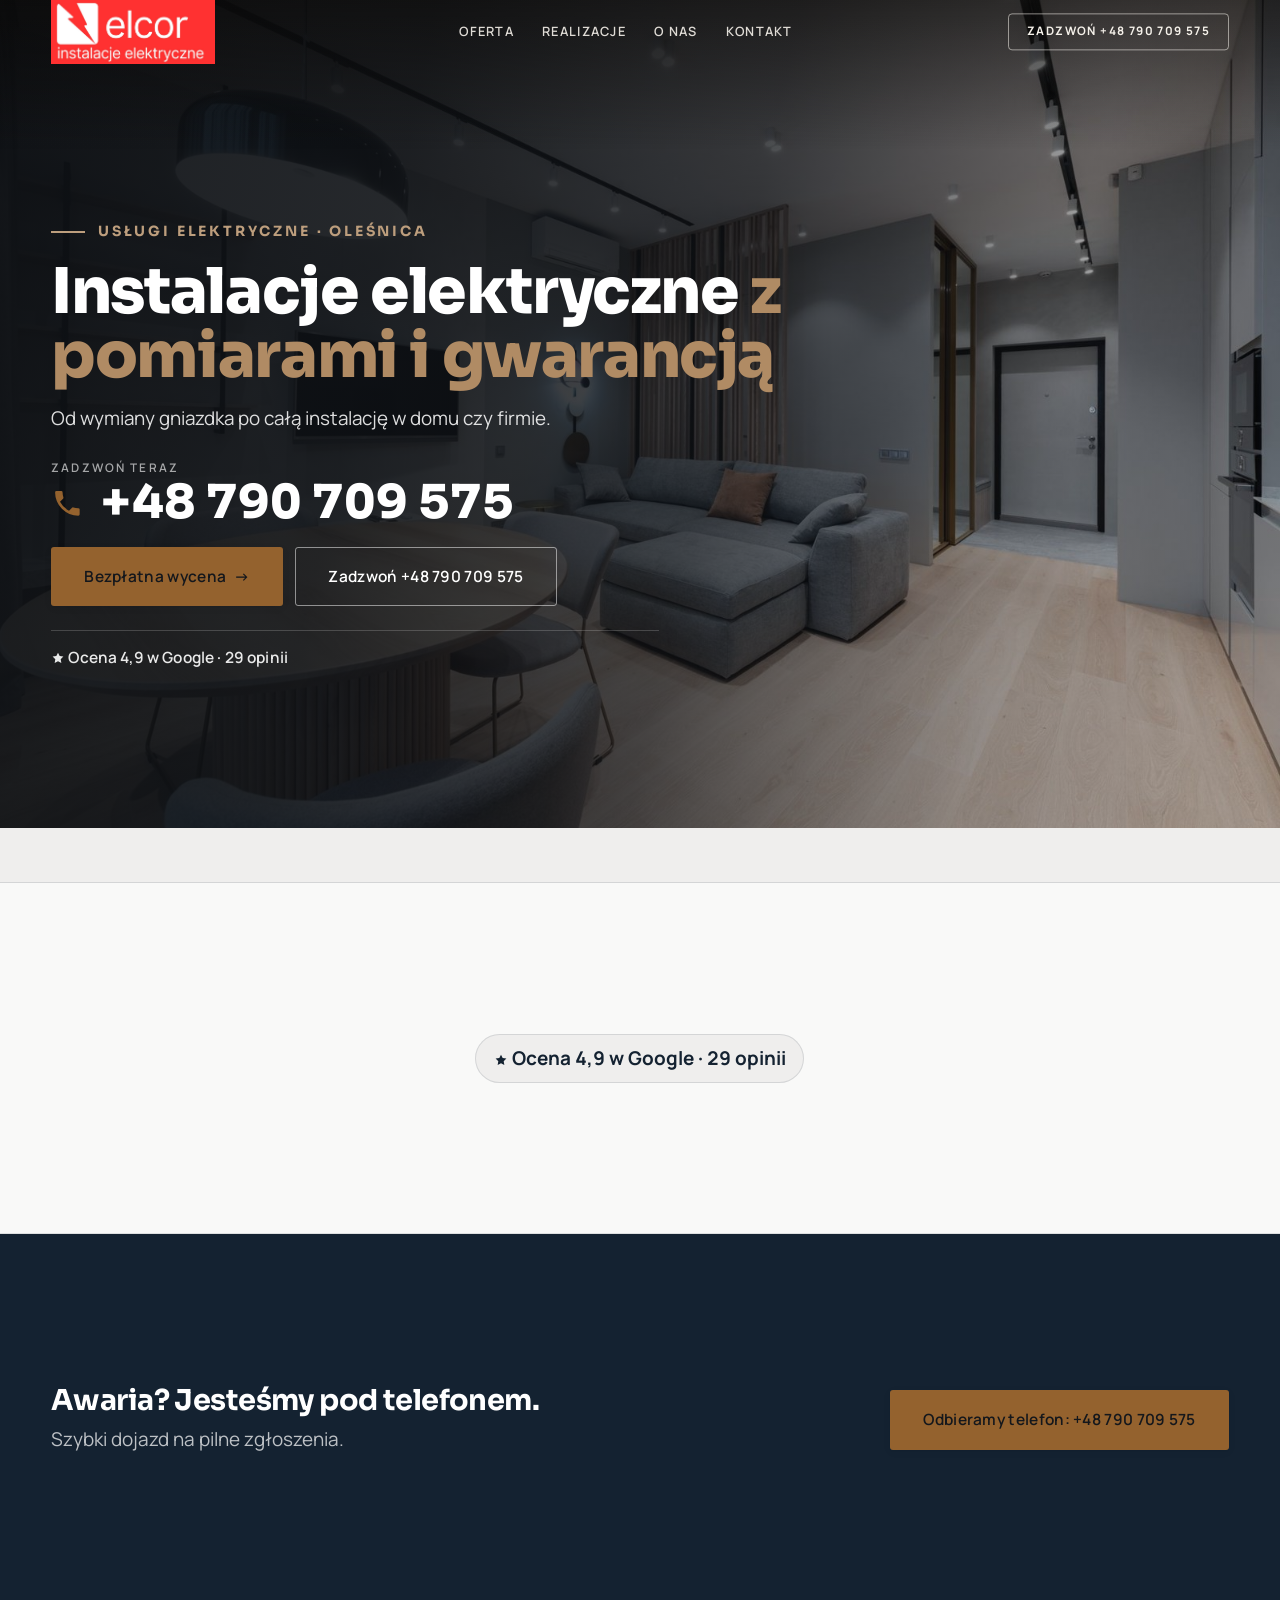
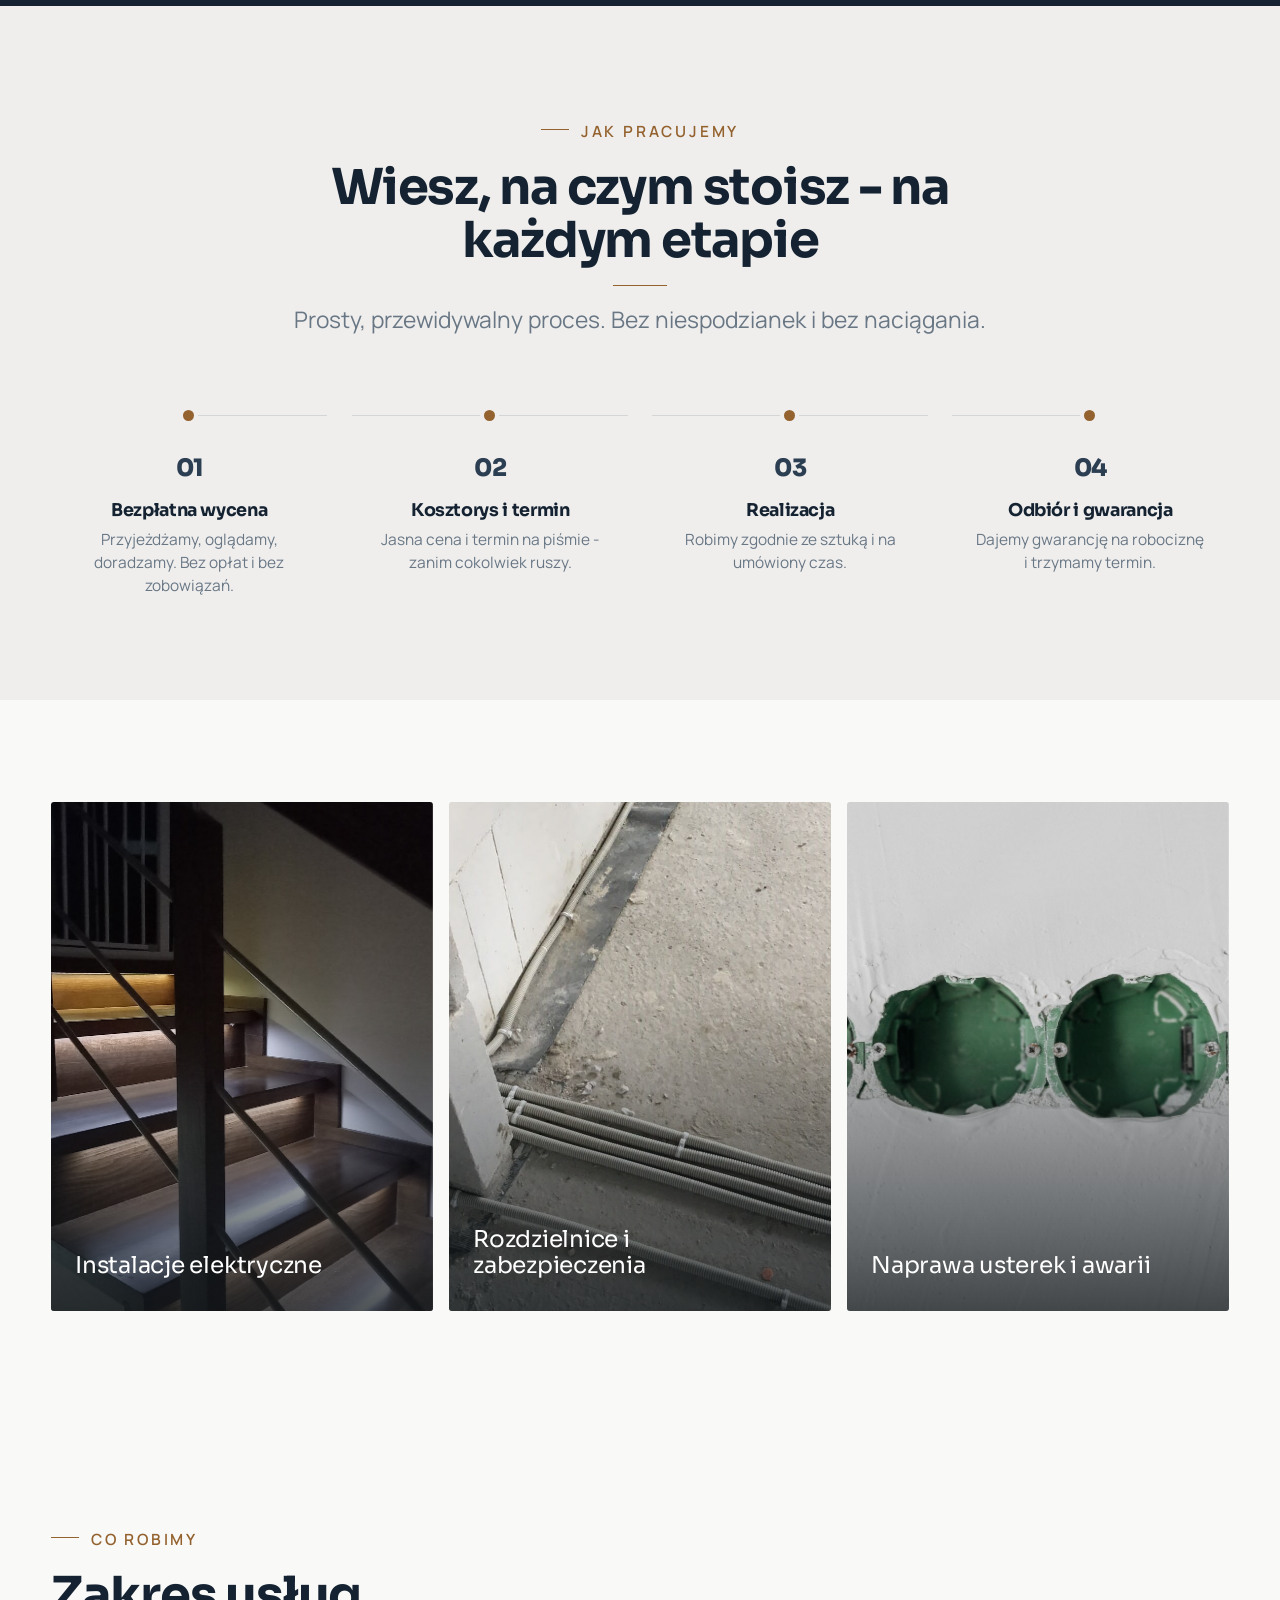
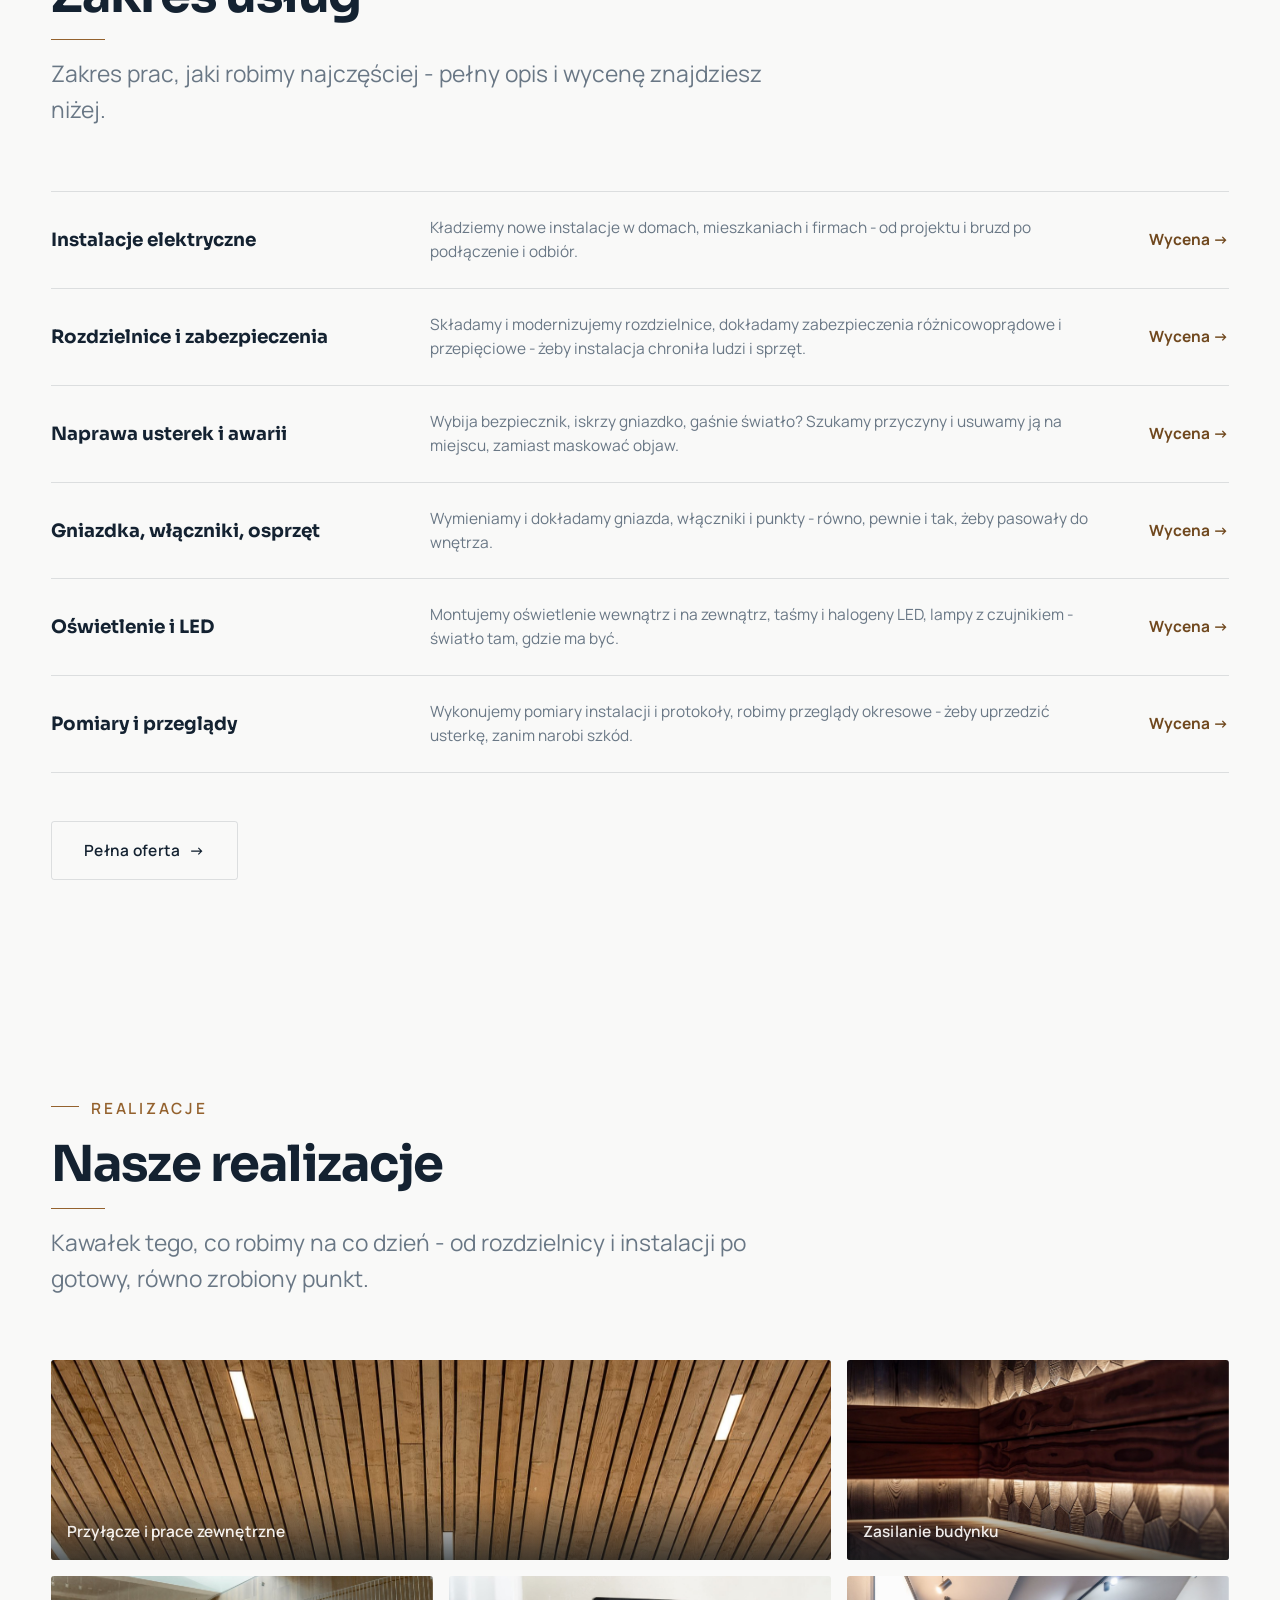
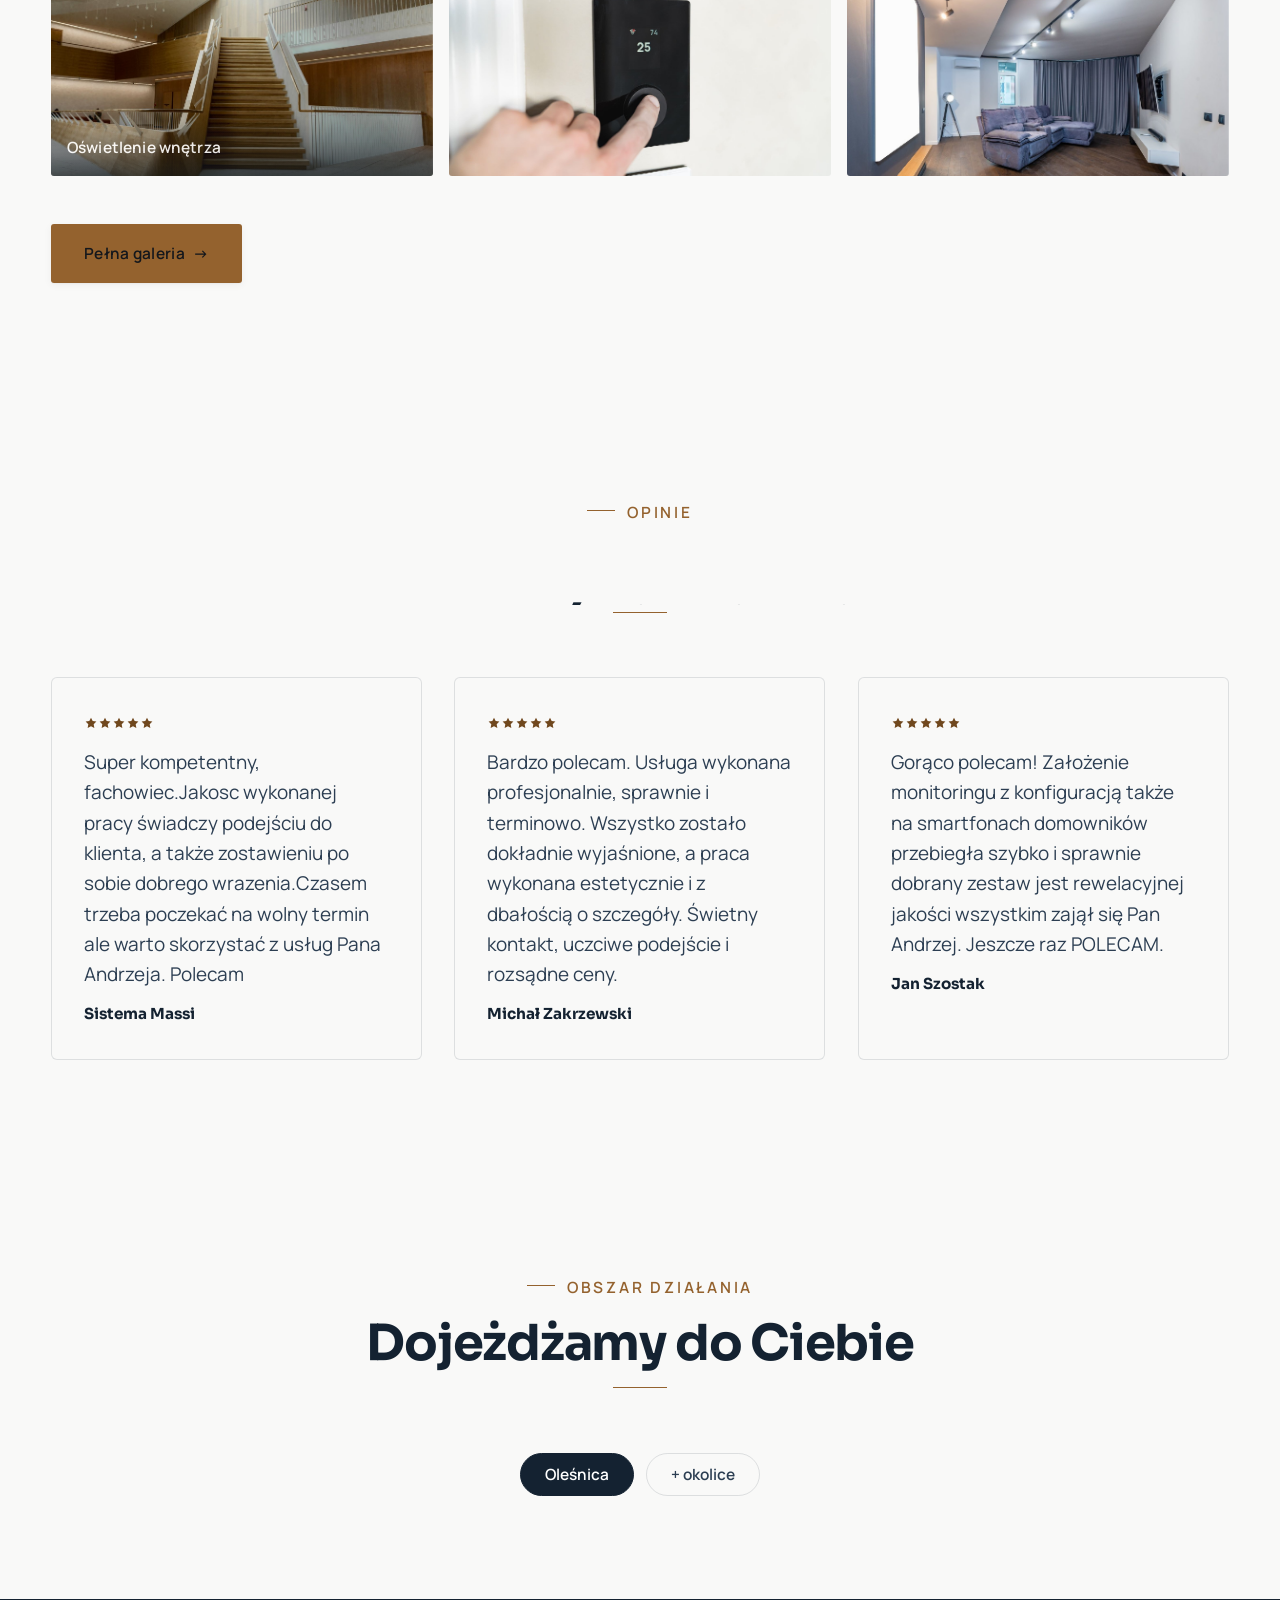
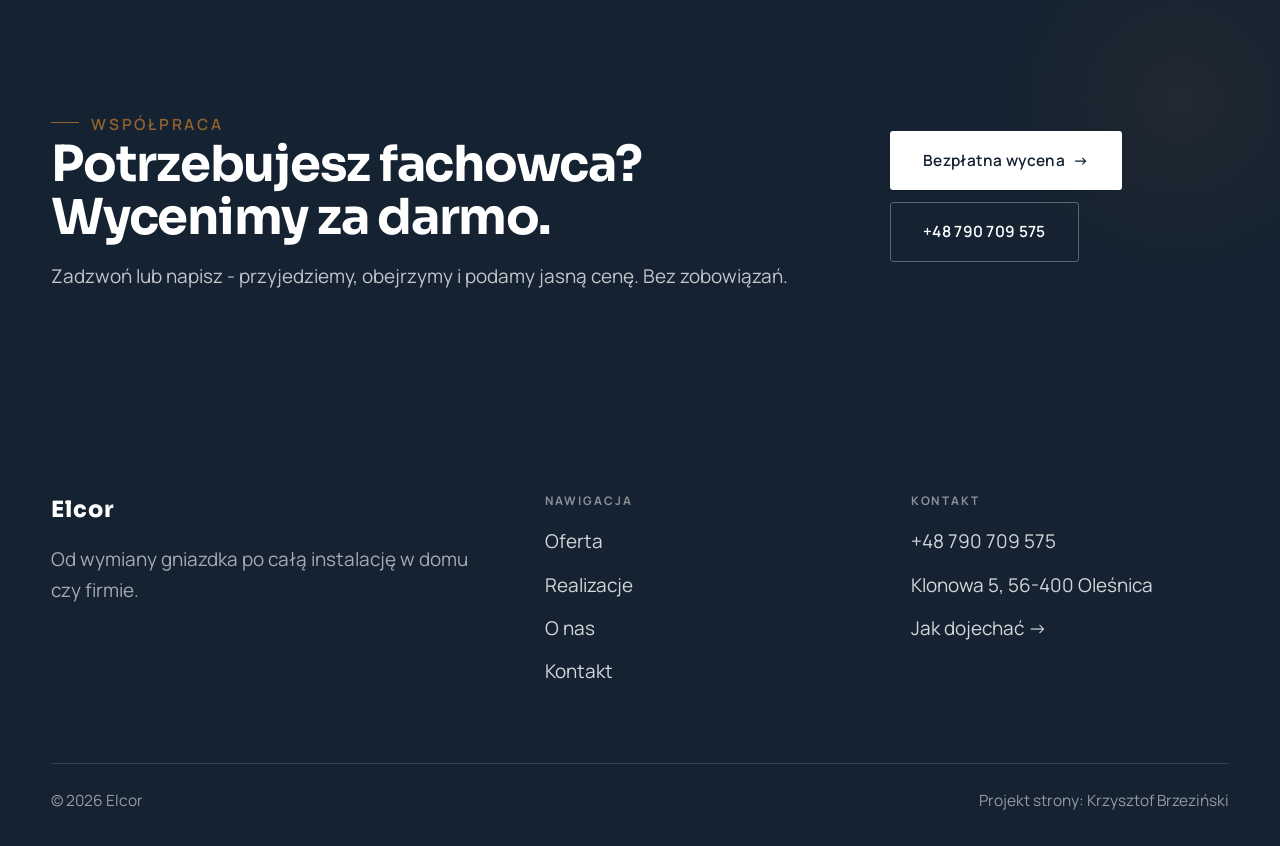
==== index.html @ 52b58825 "Strona demo: elcor" ====
<!DOCTYPE html>
<html lang="pl">
<head>
<meta charset="UTF-8">
<meta name="viewport" content="width=device-width, initial-scale=1.0">
<title>Elcor - Elektryk · Oleśnica</title>
<meta name="description" content="Elcor - usługi elektryczne, Oleśnica i okolice. Instalacje, przyłącza, rozdzielnice, naprawa usterek i awarii, montaż oświetlenia i osprzętu. Pomiary i uprawnienia, wycena przed pracą, sprawny dojazd. Zadzwoń i umów termin.">
<link rel="preconnect" href="https://fonts.googleapis.com">
<link rel="preconnect" href="https://fonts.gstatic.com" crossorigin>
<link href="https://fonts.googleapis.com/css2?family=Sora:wght@600;700;800&family=Manrope:wght@400;500;600&display=swap" rel="stylesheet">
<link rel="stylesheet" href="assets/styles.css">
</head>
<body>

<header class="nav">
  <div class="wrap nav-inner">
    <a class="brand brand-has-logo" href="index.html"><img class="brand-logo" src="img/logo.jpg" alt="Elcor"></a>
    <nav class="nav-links">
      <a href="oferta.html">Oferta</a>
      <a href="realizacje.html">Realizacje</a>
      <a href="o-nas.html">O nas</a>
      <a href="kontakt.html">Kontakt</a>
      <a href="tel:+48790709575" class="btn btn-accent">Zadzwoń +48 790 709 575</a>
    </nav>
    <button class="nav-toggle" aria-label="Menu"><span></span><span></span><span></span></button>
  </div>
</header>

<section class="hero-fach">
  <img class="hf-photo" src="img/hero.jpg" fetchpriority="high" alt="Elcor">
  <div class="hf-panel">
    <div class="hf-inner">
      <span class="hf-kicker">Usługi elektryczne · Oleśnica</span>
      <h1 class="hf-title">Instalacje elektryczne <em>z pomiarami i gwarancją</em></h1>
      <p class="hf-lead">Od wymiany gniazdka po całą instalację w domu czy firmie.</p>
      <a class="hf-phone" href="tel:+48790709575"><span class="hf-phone-lab">Zadzwoń teraz</span><span class="hf-phone-num"><svg class="ico-tel" width="16" height="16" viewBox="0 0 24 24" fill="none" aria-hidden="true"><path d="M6.6 10.8a15.5 15.5 0 0 0 6.6 6.6l2.2-2.2a1 1 0 0 1 1-.24 11.4 11.4 0 0 0 3.6.58 1 1 0 0 1 1 1V20a1 1 0 0 1-1 1A17 17 0 0 1 3 4a1 1 0 0 1 1-1h3.5a1 1 0 0 1 1 1c0 1.25.2 2.46.58 3.6a1 1 0 0 1-.25 1l-2.23 2.2Z" fill="currentColor"/></svg> +48 790 709 575</span></a>
      <div class="hf-actions">
        <a href="kontakt.html" class="btn btn-accent">Bezpłatna wycena <span class="arr">→</span></a>
        <a href="tel:+48790709575" class="btn btn-ghost hf-ghost">Zadzwoń +48 790 709 575</a>
      </div>
      <div class="hf-trust"><svg class="ico-star" width="14" height="14" viewBox="0 0 24 24" style="vertical-align:-2px" aria-hidden="true"><path d="M12 2.8l2.85 5.8 6.4.93-4.63 4.5 1.1 6.37L12 17.4l-5.72 3 1.1-6.37-4.63-4.5 6.4-.93L12 2.8Z" fill="currentColor"/></svg> Ocena 4,9 w Google · 29 opinii</div>
    </div>
  </div>
</section>
<section class="fach-promise">
  <div class="wrap">
    <ul class="fp-row reveal"><li>Bezpłatna wycena</li><li>Dojazd: Oleśnica i okolice</li><li>Gwarancja na robociznę</li></ul>
  </div>
</section>
<section class="trust-bar">
  <div class="wrap">
    <div class="tb-google reveal"><svg class="ico-star" width="14" height="14" viewBox="0 0 24 24" style="vertical-align:-2px" aria-hidden="true"><path d="M12 2.8l2.85 5.8 6.4.93-4.63 4.5 1.1 6.37L12 17.4l-5.72 3 1.1-6.37-4.63-4.5 6.4-.93L12 2.8Z" fill="currentColor"/></svg> Ocena 4,9 w Google · 29 opinii</div>
  </div>
</section>
<section class="awaria">
  <div class="wrap">
      <div class="reveal">
        <h3>Awaria? Jesteśmy pod telefonem.</h3>
        <p>Szybki dojazd na pilne zgłoszenia.</p>
      </div>
      <a class="btn btn-accent" href="tel:+48790709575">Odbieramy telefon: +48 790 709 575</a>
  </div>
</section>
<section class="proces fachowcy">
  <div class="wrap">
    <div class="head center reveal">
      <span class="eyebrow">Jak pracujemy</span>
      <h2>Wiesz, na czym stoisz - na każdym etapie</h2>
      <p>Prosty, przewidywalny proces. Bez niespodzianek i bez naciągania.</p>
    </div>
    <ol class="proces-line">
      <li class="reveal"><span class="pno">01</span><h3>Bezpłatna wycena</h3><p>Przyjeżdżamy, oglądamy, doradzamy. Bez opłat i bez zobowiązań.</p></li>
      <li class="reveal"><span class="pno">02</span><h3>Kosztorys i termin</h3><p>Jasna cena i termin na piśmie - zanim cokolwiek ruszy.</p></li>
      <li class="reveal"><span class="pno">03</span><h3>Realizacja</h3><p>Robimy zgodnie ze sztuką i na umówiony czas.</p></li>
      <li class="reveal"><span class="pno">04</span><h3>Odbiór i gwarancja</h3><p>Dajemy gwarancję na robociznę i trzymamy termin.</p></li>
    </ol>
  </div>
</section>
<section class="gateways-band">
  <div class="wrap">
    <div class="gateways">
      <a href="oferta.html" class="gateway reveal"><img src="img/g1.jpg" alt="Instalacje elektryczne" loading="lazy"><span class="g-ttl">Instalacje elektryczne</span></a>
      <a href="oferta.html" class="gateway reveal"><img src="img/g2.jpg" alt="Rozdzielnice i zabezpieczenia" loading="lazy"><span class="g-ttl">Rozdzielnice i zabezpieczenia</span></a>
      <a href="oferta.html" class="gateway reveal"><img src="img/g3.jpg" alt="Naprawa usterek i awarii" loading="lazy"><span class="g-ttl">Naprawa usterek i awarii</span></a>
    </div>
  </div>
</section>
<section class="fach-uslugi">
  <div class="wrap">
    <div class="head reveal">
      <span class="eyebrow">Co robimy</span>
      <h2>Zakres usług</h2>
      <p>Zakres prac, jaki robimy najczęściej - pełny opis i wycenę znajdziesz niżej.</p>
    </div>
    <ul class="fu-list">
      <li class="fu-row reveal"><div class="fu-name">Instalacje elektryczne</div><div class="fu-desc">Kładziemy nowe instalacje w domach, mieszkaniach i firmach - od projektu i bruzd po podłączenie i odbiór.</div><a class="fu-cta" href="kontakt.html">Wycena <span class="arr">→</span></a></li>
      <li class="fu-row reveal"><div class="fu-name">Rozdzielnice i zabezpieczenia</div><div class="fu-desc">Składamy i modernizujemy rozdzielnice, dokładamy zabezpieczenia różnicowoprądowe i przepięciowe - żeby instalacja chroniła ludzi i sprzęt.</div><a class="fu-cta" href="kontakt.html">Wycena <span class="arr">→</span></a></li>
      <li class="fu-row reveal"><div class="fu-name">Naprawa usterek i awarii</div><div class="fu-desc">Wybija bezpiecznik, iskrzy gniazdko, gaśnie światło? Szukamy przyczyny i usuwamy ją na miejscu, zamiast maskować objaw.</div><a class="fu-cta" href="kontakt.html">Wycena <span class="arr">→</span></a></li>
      <li class="fu-row reveal"><div class="fu-name">Gniazdka, włączniki, osprzęt</div><div class="fu-desc">Wymieniamy i dokładamy gniazda, włączniki i punkty - równo, pewnie i tak, żeby pasowały do wnętrza.</div><a class="fu-cta" href="kontakt.html">Wycena <span class="arr">→</span></a></li>
      <li class="fu-row reveal"><div class="fu-name">Oświetlenie i LED</div><div class="fu-desc">Montujemy oświetlenie wewnątrz i na zewnątrz, taśmy i halogeny LED, lampy z czujnikiem - światło tam, gdzie ma być.</div><a class="fu-cta" href="kontakt.html">Wycena <span class="arr">→</span></a></li>
      <li class="fu-row reveal"><div class="fu-name">Pomiary i przeglądy</div><div class="fu-desc">Wykonujemy pomiary instalacji i protokoły, robimy przeglądy okresowe - żeby uprzedzić usterkę, zanim narobi szkód.</div><a class="fu-cta" href="kontakt.html">Wycena <span class="arr">→</span></a></li>
    </ul>
    <div style="margin-top:var(--space-7)" class="reveal"><a href="oferta.html" class="btn btn-ghost">Pełna oferta <span class="arr">→</span></a></div>
  </div>
</section>
<section>
  <div class="wrap">
    <div class="head reveal">
      <span class="eyebrow">Realizacje</span>
      <h2>Nasze realizacje</h2>
      <p>Kawałek tego, co robimy na co dzień - od rozdzielnicy i instalacji po gotowy, równo zrobiony punkt.</p>
    </div>
    <div class="gallery">
      <div class="tile t-two3 reveal"><img src="img/g4.jpg" alt="Przyłącze i prace zewnętrzne" loading="lazy"><div class="cap">Przyłącze i prace zewnętrzne</div></div>
      <div class="tile t-third reveal"><img src="img/g5.jpg" alt="Zasilanie budynku" loading="lazy"><div class="cap">Zasilanie budynku</div></div>
      <div class="tile t-third reveal"><img src="img/g6.jpg" alt="Oświetlenie wnętrza" loading="lazy"><div class="cap">Oświetlenie wnętrza</div></div>
      <div class="tile t-third reveal"><img src="img/g7.jpg" alt="Elcor" loading="lazy"></div>
      <div class="tile t-third reveal"><img src="img/g8.jpg" alt="Elcor" loading="lazy"></div>
    </div>
    <div style="margin-top:var(--space-7)" class="reveal"><a href="realizacje.html" class="btn btn-accent">Pełna galeria <span class="arr">→</span></a></div>
  </div>
</section>
<section class="opinie">
  <div class="wrap">
    <div class="head center reveal">
      <span class="eyebrow">Opinie</span>
      <h2>Co mówią klienci</h2>
    </div>
    <div class="opinie-grid">
      <figure class="op-card reveal"><span class="op-star"><svg class="ico-star" width="14" height="14" viewBox="0 0 24 24" style="vertical-align:-2px" aria-hidden="true"><path d="M12 2.8l2.85 5.8 6.4.93-4.63 4.5 1.1 6.37L12 17.4l-5.72 3 1.1-6.37-4.63-4.5 6.4-.93L12 2.8Z" fill="currentColor"/></svg><svg class="ico-star" width="14" height="14" viewBox="0 0 24 24" style="vertical-align:-2px" aria-hidden="true"><path d="M12 2.8l2.85 5.8 6.4.93-4.63 4.5 1.1 6.37L12 17.4l-5.72 3 1.1-6.37-4.63-4.5 6.4-.93L12 2.8Z" fill="currentColor"/></svg><svg class="ico-star" width="14" height="14" viewBox="0 0 24 24" style="vertical-align:-2px" aria-hidden="true"><path d="M12 2.8l2.85 5.8 6.4.93-4.63 4.5 1.1 6.37L12 17.4l-5.72 3 1.1-6.37-4.63-4.5 6.4-.93L12 2.8Z" fill="currentColor"/></svg><svg class="ico-star" width="14" height="14" viewBox="0 0 24 24" style="vertical-align:-2px" aria-hidden="true"><path d="M12 2.8l2.85 5.8 6.4.93-4.63 4.5 1.1 6.37L12 17.4l-5.72 3 1.1-6.37-4.63-4.5 6.4-.93L12 2.8Z" fill="currentColor"/></svg><svg class="ico-star" width="14" height="14" viewBox="0 0 24 24" style="vertical-align:-2px" aria-hidden="true"><path d="M12 2.8l2.85 5.8 6.4.93-4.63 4.5 1.1 6.37L12 17.4l-5.72 3 1.1-6.37-4.63-4.5 6.4-.93L12 2.8Z" fill="currentColor"/></svg></span><blockquote>Super kompetentny, fachowiec.Jakosc wykonanej pracy świadczy podejściu do klienta, a także zostawieniu po sobie dobrego wrazenia.Czasem trzeba poczekać na wolny termin ale warto skorzystać z usług Pana Andrzeja. Polecam</blockquote><span class="op-autor">Sistema Massi</span></figure>
      <figure class="op-card reveal"><span class="op-star"><svg class="ico-star" width="14" height="14" viewBox="0 0 24 24" style="vertical-align:-2px" aria-hidden="true"><path d="M12 2.8l2.85 5.8 6.4.93-4.63 4.5 1.1 6.37L12 17.4l-5.72 3 1.1-6.37-4.63-4.5 6.4-.93L12 2.8Z" fill="currentColor"/></svg><svg class="ico-star" width="14" height="14" viewBox="0 0 24 24" style="vertical-align:-2px" aria-hidden="true"><path d="M12 2.8l2.85 5.8 6.4.93-4.63 4.5 1.1 6.37L12 17.4l-5.72 3 1.1-6.37-4.63-4.5 6.4-.93L12 2.8Z" fill="currentColor"/></svg><svg class="ico-star" width="14" height="14" viewBox="0 0 24 24" style="vertical-align:-2px" aria-hidden="true"><path d="M12 2.8l2.85 5.8 6.4.93-4.63 4.5 1.1 6.37L12 17.4l-5.72 3 1.1-6.37-4.63-4.5 6.4-.93L12 2.8Z" fill="currentColor"/></svg><svg class="ico-star" width="14" height="14" viewBox="0 0 24 24" style="vertical-align:-2px" aria-hidden="true"><path d="M12 2.8l2.85 5.8 6.4.93-4.63 4.5 1.1 6.37L12 17.4l-5.72 3 1.1-6.37-4.63-4.5 6.4-.93L12 2.8Z" fill="currentColor"/></svg><svg class="ico-star" width="14" height="14" viewBox="0 0 24 24" style="vertical-align:-2px" aria-hidden="true"><path d="M12 2.8l2.85 5.8 6.4.93-4.63 4.5 1.1 6.37L12 17.4l-5.72 3 1.1-6.37-4.63-4.5 6.4-.93L12 2.8Z" fill="currentColor"/></svg></span><blockquote>Bardzo polecam. Usługa wykonana profesjonalnie, sprawnie i terminowo. Wszystko zostało dokładnie wyjaśnione, a praca wykonana estetycznie i z dbałością o szczegóły. Świetny kontakt, uczciwe podejście i rozsądne ceny.</blockquote><span class="op-autor">Michał Zakrzewski</span></figure>
      <figure class="op-card reveal"><span class="op-star"><svg class="ico-star" width="14" height="14" viewBox="0 0 24 24" style="vertical-align:-2px" aria-hidden="true"><path d="M12 2.8l2.85 5.8 6.4.93-4.63 4.5 1.1 6.37L12 17.4l-5.72 3 1.1-6.37-4.63-4.5 6.4-.93L12 2.8Z" fill="currentColor"/></svg><svg class="ico-star" width="14" height="14" viewBox="0 0 24 24" style="vertical-align:-2px" aria-hidden="true"><path d="M12 2.8l2.85 5.8 6.4.93-4.63 4.5 1.1 6.37L12 17.4l-5.72 3 1.1-6.37-4.63-4.5 6.4-.93L12 2.8Z" fill="currentColor"/></svg><svg class="ico-star" width="14" height="14" viewBox="0 0 24 24" style="vertical-align:-2px" aria-hidden="true"><path d="M12 2.8l2.85 5.8 6.4.93-4.63 4.5 1.1 6.37L12 17.4l-5.72 3 1.1-6.37-4.63-4.5 6.4-.93L12 2.8Z" fill="currentColor"/></svg><svg class="ico-star" width="14" height="14" viewBox="0 0 24 24" style="vertical-align:-2px" aria-hidden="true"><path d="M12 2.8l2.85 5.8 6.4.93-4.63 4.5 1.1 6.37L12 17.4l-5.72 3 1.1-6.37-4.63-4.5 6.4-.93L12 2.8Z" fill="currentColor"/></svg><svg class="ico-star" width="14" height="14" viewBox="0 0 24 24" style="vertical-align:-2px" aria-hidden="true"><path d="M12 2.8l2.85 5.8 6.4.93-4.63 4.5 1.1 6.37L12 17.4l-5.72 3 1.1-6.37-4.63-4.5 6.4-.93L12 2.8Z" fill="currentColor"/></svg></span><blockquote>Gorąco polecam! Założenie monitoringu z konfiguracją także na smartfonach domowników przebiegła szybko i sprawnie dobrany zestaw jest rewelacyjnej jakości wszystkim zajął się Pan Andrzej. Jeszcze raz POLECAM.</blockquote><span class="op-autor">Jan Szostak</span></figure>
    </div>
  </div>
</section>
<section class="obszar">
  <div class="wrap">
    <div class="head center reveal">
      <span class="eyebrow">Obszar działania</span>
      <h2>Dojeżdżamy do Ciebie</h2>
    </div>
    <ul class="obszar-list reveal"><li class="is-home">Oleśnica</li><li>+ okolice</li></ul>
  </div>
</section>
<section class="cta">
  <div class="wrap">
    <div class="reveal">
      <span class="eyebrow">Współpraca</span>
      <h2>Potrzebujesz fachowca? Wycenimy za darmo.</h2>
      <p>Zadzwoń lub napisz - przyjedziemy, obejrzymy i podamy jasną cenę. Bez zobowiązań.</p>
    </div>
    <div class="cta-actions reveal">
      <a href="kontakt.html" class="btn btn-light">Bezpłatna wycena <span class="arr">→</span></a>
      <a href="tel:+48790709575" class="btn btn-ghost" style="color:#fff;border-color:rgba(255,255,255,.3)">+48 790 709 575</a>
    </div>
  </div>
</section>

<footer>
  <div class="wrap">
    <div class="foot-grid">
      <div class="foot-brand">
        <div class="name">Elcor</div>
        <p>Od wymiany gniazdka po całą instalację w domu czy firmie.</p>
      </div>
      <div class="foot-col">
        <h4>Nawigacja</h4>
        <a href="oferta.html">Oferta</a>
        <a href="realizacje.html">Realizacje</a>
        <a href="o-nas.html">O nas</a>
        <a href="kontakt.html">Kontakt</a>
      </div>
      <div class="foot-col">
        <h4>Kontakt</h4>
        <a href="tel:+48790709575">+48 790 709 575</a>
        <p>Klonowa 5, 56-400 Oleśnica</p>
        <a href="https://www.google.com/maps?cid=17495601260868559079" target="_blank" rel="noopener">Jak dojechać →</a>
      </div>
    </div>
    <div class="foot-bot">
      <span>© 2026 Elcor</span>
      <span>Projekt strony: Krzysztof Brzeziński</span>
    </div>
  </div>
</footer>
<div class="sticky-call"><a class="sc-call" href="tel:+48790709575"><svg class="ico-tel" width="16" height="16" viewBox="0 0 24 24" fill="none" aria-hidden="true"><path d="M6.6 10.8a15.5 15.5 0 0 0 6.6 6.6l2.2-2.2a1 1 0 0 1 1-.24 11.4 11.4 0 0 0 3.6.58 1 1 0 0 1 1 1V20a1 1 0 0 1-1 1A17 17 0 0 1 3 4a1 1 0 0 1 1-1h3.5a1 1 0 0 1 1 1c0 1.25.2 2.46.58 3.6a1 1 0 0 1-.25 1l-2.23 2.2Z" fill="currentColor"/></svg> Zadzwoń</a><a class="sc-quote" href="kontakt.html">Bezpłatna wycena</a></div>

<script src="assets/main.js"></script>
</body>
</html>
---- assets/styles.css ----
/* ============================================================
   STOLBASZ — premium, architektoniczny B2B fit-out
   Jasna paleta, zero brązu. System wg premium-web-craft.
   Projekt strony: Krzysztof Brzeziński
   ============================================================ */

:root{
  /* PALETA — jasna, architektoniczna, chłodna */
  --paper:#f5f7fa;          /* główne tło */
  --paper-2:#e7edf3;        /* sekcje alternatywne (chłodny jasny szary) */
  --paper-3:#e7edf3;        /* delikatne wypełnienia */
  --ink:#142231;            /* tekst główny — chłodny grafit */
  --ink-soft:#2c3e52;       /* nagłówki drugorzędne */
  --muted:#697785;          /* tekst poboczny */
  --line:rgba(20,34,49,.12);/* hairline */
  --accent:#e8a00c;         /* stonowany petrol-slate — jedyny akcent */
  --accent-d:#c47f06;
  --accent-soft:rgba(232,160,12,.10);
  --dark:#142231;           /* sekcje ciemne (stopka/CTA) */

  /* ODSTĘPY — skala 4/8 */
  --space-1:4px; --space-2:8px; --space-3:12px; --space-4:16px; --space-5:24px;
  --space-6:32px; --space-7:48px; --space-8:64px; --space-9:96px; --space-10:128px;

  /* TYPOGRAFIA — fluid clamp() (skala podbita 16.07.2026: większe, czytelniejsze litery — uwaga Adama) */
  --text-sm:clamp(.9rem,.87rem + .12vw,1rem);
  --text-base:clamp(1.08rem,1.04rem + .18vw,1.2rem);
  --text-lg:clamp(1.24rem,1.15rem + .34vw,1.44rem);
  --text-h3:clamp(1.34rem,1.22rem + .55vw,1.66rem);
  --text-h2:clamp(2.1rem,1.66rem + 2.1vw,3.1rem);
  --text-h1:clamp(2.9rem,2.1rem + 4vw,5.1rem);

  /* PROMIENIE — architektoniczne, raczej ostre */
  --r-sm:3px; --r-md:6px; --r-lg:10px;

  /* RUCH */
  --ease:cubic-bezier(.25,.46,.45,.94); --dur:.24s;

  /* CIENIE — miękkie, warstwowe */
  --sh-sm:0 1px 2px rgba(16,24,32,.04), 0 2px 8px rgba(16,24,32,.05);
  --sh-md:0 2px 6px rgba(16,24,32,.05), 0 12px 28px -8px rgba(16,24,32,.12);
  --sh-lg:0 6px 14px rgba(16,24,32,.07), 0 26px 56px -18px rgba(16,24,32,.22);

  --hairline:1px solid var(--line);

  --font-display:'Sora','Manrope',sans-serif;
  --font-body:'Manrope',sans-serif;
}

*{box-sizing:border-box;margin:0;padding:0}
html{scroll-behavior:smooth}
body{
  font-family:var(--font-body);
  font-size:var(--text-base);
  line-height:1.65;
  color:var(--ink);
  background:var(--paper);
  -webkit-font-smoothing:antialiased;
  text-rendering:optimizeLegibility;
}
img{max-width:100%;display:block}
a{color:inherit;text-decoration:none}

.wrap{width:min(92%,1180px);margin-inline:auto}
section{padding-block:clamp(52px,6.5vw,96px)}

h1,h2,h3{font-family:var(--font-display);font-weight:700;line-height:1.08;letter-spacing:-.02em;color:var(--ink)}
h1{font-size:var(--text-h1);letter-spacing:-.035em}
h2{font-size:var(--text-h2);letter-spacing:-.025em}
h3{font-size:var(--text-h3)}
p{max-width:65ch}

.eyebrow{
  font-family:var(--font-body);
  font-size:var(--text-sm);
  font-weight:600;
  letter-spacing:.18em;
  text-transform:uppercase;
  color:var(--accent);
  display:inline-flex;align-items:center;gap:var(--space-3);
}
/* flex:none + margin-top = kreska trzyma się PIERWSZEJ linii. Wcześniej align-items:center
   centrowało ją względem całego bloku i przy zawinięciu (długi kicker typu
   „…WNĘTRZ · LESZNO · OD 2019") druga linia lądowała z brzydkim wcięciem. */
.eyebrow{align-items:flex-start}
.eyebrow>*,.eyebrow{text-wrap:balance}   /* dlugi kicker lamal sie na sierote typu samo „2019" w drugiej linii */
.eyebrow::before{content:"";width:28px;height:1px;background:var(--accent);display:inline-block;flex:none;margin-top:.62em}

.muted{color:var(--muted)}
.lead{font-size:var(--text-lg);line-height:1.55;color:var(--ink-soft);max-width:50ch}

/* ---------- BUTTONS ---------- */
.btn{
  display:inline-flex;align-items:center;gap:var(--space-2);
  font-weight:600;font-size:var(--text-sm);letter-spacing:.02em;
  padding:var(--space-4) var(--space-6);
  border-radius:var(--r-sm);
  transition:transform var(--dur) var(--ease),box-shadow var(--dur) var(--ease),background var(--dur) var(--ease);
  cursor:pointer;border:1px solid transparent;
}
.btn-accent{background:var(--accent);color:#fff;box-shadow:var(--sh-sm)}
.btn-accent:hover{background:var(--accent-d);transform:translateY(-2px);box-shadow:var(--sh-md)}
.btn-accent:active{transform:translateY(0);box-shadow:var(--sh-sm)}
.btn-ghost{background:transparent;color:var(--ink);border-color:var(--line)}
.btn-ghost:hover{border-color:var(--accent);color:var(--accent);transform:translateY(-2px)}
.btn-light{background:#fff;color:var(--ink);box-shadow:var(--sh-sm)}
.btn-light:hover{transform:translateY(-2px);box-shadow:var(--sh-md)}
.btn .arr{transition:transform var(--dur) var(--ease)}
.btn:hover .arr{transform:translateX(4px)}

/* ---------- NAV ---------- */
.nav{
  position:sticky;top:0;z-index:50;
  background:color-mix(in srgb,var(--paper) 88%,transparent);
  backdrop-filter:saturate(140%) blur(10px);
  border-bottom:var(--hairline);
}
.nav-inner{display:flex;align-items:center;justify-content:space-between;height:72px}
.brand{display:flex;flex-direction:column;line-height:1}
.brand .name{font-family:var(--font-display);font-weight:800;font-size:1.35rem;letter-spacing:.04em}
.brand .sub{font-size:.62rem;letter-spacing:.34em;text-transform:uppercase;color:var(--muted);margin-top:5px}
.nav-links{display:flex;align-items:center;gap:var(--space-6)}
.nav-links a{font-size:var(--text-sm);font-weight:500;color:var(--ink-soft);position:relative;padding-block:4px;transition:color var(--dur) var(--ease)}
.nav-links a::after{content:"";position:absolute;left:0;bottom:0;width:0;height:1.5px;background:var(--accent);transition:width var(--dur) var(--ease)}
.nav-links a:hover,.nav-links a.active{color:var(--ink)}
.nav-links a:hover::after,.nav-links a.active::after{width:100%}
.nav-links .btn{padding:var(--space-2) var(--space-5)}
/* przyciski w nav: właściwy kolor (przebij .nav-links a) + bez podkreślenia */
.nav-links a.btn-accent{color:#fff}
.nav-links a.btn-ghost,.nav-links a.btn-light{color:var(--ink)}
.nav-links a.btn::after{display:none}
.nav-toggle{display:none;background:none;border:none;cursor:pointer;flex-direction:column;gap:5px;padding:8px}
.nav-toggle span{width:24px;height:2px;background:var(--ink);transition:var(--dur)}

/* ---------- HERO (split) ---------- */
.hero{position:relative;overflow:hidden;border-bottom:var(--hairline)}
.hero-grid{display:grid;grid-template-columns:1.05fr .95fr;gap:clamp(24px,4vw,60px);align-items:center;
  padding-block:clamp(36px,4.5vw,64px)}
.hero-copy .eyebrow{margin-bottom:var(--space-5)}
.hero-copy h1{margin-bottom:var(--space-5)}
.hero-copy .lead{margin-bottom:var(--space-7)}
.hero-actions{display:flex;flex-wrap:wrap;gap:var(--space-4)}
.hero-art{position:relative;aspect-ratio:4/3;border-radius:var(--r-lg);overflow:hidden;box-shadow:var(--sh-lg)}
.hero-art img{width:100%;height:100%;object-fit:cover}
.hero-art::after{content:"";position:absolute;inset:0;background:linear-gradient(180deg,transparent 55%,rgba(18,24,28,.28))}
.hero-badge{position:absolute;left:var(--space-5);bottom:var(--space-5);z-index:2;
  background:rgba(252,252,251,.94);backdrop-filter:blur(4px);
  border-radius:var(--r-md);padding:var(--space-4) var(--space-5);box-shadow:var(--sh-md);max-width:78%}
.hero-badge strong{display:block;font-family:var(--font-display);font-size:1rem;letter-spacing:-.01em}
.hero-badge span{font-size:var(--text-sm);color:var(--muted)}

/* ---------- HERO duży / kinowy (strona główna) ---------- */
.hero-cine{position:relative;min-height:clamp(560px,82vh,840px);min-height:clamp(560px,82svh,840px);display:flex;align-items:center;overflow:hidden;border-bottom:var(--hairline)}
.hero-cine>img{position:absolute;inset:0;width:100%;height:100%;object-fit:cover;z-index:0}
.hero-cine::after{content:"";position:absolute;inset:0;z-index:1;
  background:linear-gradient(95deg,rgba(13,18,23,.86) 0%,rgba(13,18,23,.64) 32%,rgba(13,18,23,.24) 62%,rgba(13,18,23,.04) 100%)}
.hero-cine .wrap{position:relative;z-index:2;padding-block:var(--space-8)}
.hero-cine .hero-copy{max-width:660px}
.hero-cine .eyebrow{color:#fff;margin-bottom:var(--space-5)}
.hero-cine .eyebrow::before{background:#fff}
.hero-cine h1{color:#fff;margin-bottom:var(--space-5);font-size:clamp(2.9rem,2rem + 4.4vw,5.2rem);text-wrap:balance}
.hero-cine .lead{color:rgba(255,255,255,.92);max-width:48ch;margin-bottom:var(--space-7)}
.hero-cine .hero-actions{display:flex;flex-wrap:wrap;gap:var(--space-4)}
/* NISKIE OKNO (laptop z dokiem i paskami przeglądarki ma ~700-780 px wysokości widoku):
   H1 do 5.2rem + długi lead nie mieściły się i przyciski wypadały POD krawędź ekranu -
   klient widział stronę bez ani jednego CTA. Skalujemy w dół, zamiast przycinać treść. */
@media(min-width:821px) and (max-height:820px){
  .hero-cine{min-height:clamp(520px,94svh,780px)}
  .hero-cine .wrap{padding-block:var(--space-6)}
  .hero-cine h1{font-size:clamp(2.2rem,1.5rem + 2.6vw,3.6rem);margin-bottom:var(--space-4)}
  .hero-cine .eyebrow{margin-bottom:var(--space-4)}
  .hero-cine .lead{margin-bottom:var(--space-5);max-width:44ch}
}
@media(max-width:680px){
  .hero-cine{min-height:clamp(520px,76vh,640px);min-height:clamp(520px,76svh,640px);align-items:flex-end}
  .hero-cine::after{background:linear-gradient(0deg,rgba(13,18,23,.9) 6%,rgba(13,18,23,.45) 55%,rgba(13,18,23,.25) 100%)}
  .hero-cine .wrap{padding-bottom:var(--space-9)}
  /* TELEFON (~90% oglądających): lead potrafił zająć 8 linii i zepchnąć CTA poza pierwszy ekran.
     Zwężamy interlinię i skalę - treści nie ucinamy, bo to ona sprzedaje. */
  .hero-cine .lead{font-size:.98rem;line-height:1.5;margin-bottom:var(--space-5)}
  .hero-cine .eyebrow{font-size:.72rem;letter-spacing:.13em;margin-bottom:var(--space-4)}
  .hero-cine .eyebrow::before{width:20px}
  .hero-cine h1{margin-bottom:var(--space-4)}
}

/* full-bleed hero variant (podstrony) */
.pagehead{position:relative;min-height:46vh;min-height:46svh;display:flex;align-items:flex-end;overflow:hidden;border-bottom:var(--hairline)}
.pagehead img{position:absolute;inset:0;width:100%;height:100%;object-fit:cover}
.pagehead::after{content:"";position:absolute;inset:0;background:linear-gradient(180deg,rgba(18,24,28,.25),rgba(18,24,28,.62))}
.pagehead .wrap{position:relative;z-index:2;padding-block:var(--space-9);color:#fff}
.pagehead h1{color:#fff;max-width:18ch}
.pagehead .eyebrow{color:#fff}
.pagehead .eyebrow::before{background:#fff}
.pagehead p{color:rgba(255,255,255,.86);margin-top:var(--space-4);max-width:54ch}

/* ---------- STRIP (pasek skrótów / liczby) ---------- */
.strip{background:var(--dark);color:#fff}
.strip .wrap{display:grid;grid-template-columns:repeat(4,1fr);gap:var(--space-6);padding-block:var(--space-8)}
.strip .item .k{font-family:var(--font-display);font-size:clamp(1.6rem,1.2rem + 1.4vw,2.4rem);font-weight:800;letter-spacing:-.02em;color:#fff}
.strip .item .v{font-size:var(--text-sm);color:rgba(255,255,255,.66);margin-top:var(--space-2);line-height:1.45}
.strip .item{border-left:2px solid var(--accent);padding-left:var(--space-5)}

/* ---------- SECTION HEAD ---------- */
.head{max-width:48rem;margin-bottom:var(--space-8)}
.head.center{margin-inline:auto;text-align:center}
.head .eyebrow{margin-bottom:var(--space-4)}
.head h2{margin-bottom:var(--space-4)}
.head p{color:var(--muted);font-size:var(--text-lg);line-height:1.55}
.head.center p{margin-inline:auto}

/* ---------- INTRO SPLIT ---------- */
.split{display:grid;grid-template-columns:.92fr 1.08fr;gap:clamp(28px,5vw,80px);align-items:center}
.split.rev{grid-template-columns:1.08fr .92fr}
.split.rev .split-art{order:-1}
.split-art{position:relative;aspect-ratio:5/4;border-radius:var(--r-lg);overflow:hidden;box-shadow:var(--sh-lg)}
.split-art img{width:100%;height:100%;object-fit:cover}
.split-copy h2{margin-bottom:var(--space-5)}
.split-copy p+p{margin-top:var(--space-4)}
.split-copy .btn{margin-top:var(--space-6)}

/* ---------- SERVICES (zakres) ---------- */
.svc-grid{display:grid;grid-template-columns:repeat(auto-fit,minmax(280px,1fr));gap:var(--space-5)}
.svc{background:#fff;border:var(--hairline);border-radius:var(--r-md);padding:var(--space-7) var(--space-6);
  transition:transform var(--dur) var(--ease),box-shadow var(--dur) var(--ease),border-color var(--dur) var(--ease);
  position:relative;overflow:hidden}
.svc::before{content:"";position:absolute;left:0;top:0;width:3px;height:0;background:var(--accent);transition:height var(--dur) var(--ease)}
.svc:hover{transform:translateY(-4px);box-shadow:var(--sh-md);border-color:transparent}
.svc:hover::before{height:100%}
.svc .ic{font-family:var(--font-display);font-size:.8rem;font-weight:700;letter-spacing:.12em;color:var(--accent);margin-bottom:var(--space-4)}
.svc h3{margin-bottom:var(--space-3);font-size:1.22rem}
.svc p{color:var(--muted);font-size:var(--text-base);line-height:1.6}

/* big detailed service rows */
.svc-row{display:grid;grid-template-columns:.8fr 1.2fr;gap:clamp(20px,4vw,60px);align-items:center;padding-block:var(--space-8)}
.svc-row+.svc-row{border-top:var(--hairline)}
.svc-row.rev{grid-template-columns:1.2fr .8fr}
/* Naprzemienny układ wierszy oferty: co drugi wiersz ma zdjęcie po PRAWEJ.
   Było `order:-1` — martwy kod, bo zdjęcie i tak jest pierwszym dzieckiem w HTML,
   więc wszystkie wiersze wyglądały identycznie (zdjęcie zawsze z lewej), a `rev`
   zmieniało tylko szerokość kolumn. Znalezione 29.07.2026 przy różnicowaniu kierunków
   animacji (pomiar pozycji: art.mid 390/502 przy row.mid 756 — zawsze lewa strona). */
.svc-row.rev .svc-row-art{order:2}
.svc-row-art{aspect-ratio:4/3;border-radius:var(--r-md);overflow:hidden;box-shadow:var(--sh-md)}
.svc-row-art img{width:100%;height:100%;object-fit:cover}
.svc-row h3{font-size:1.5rem;margin-bottom:var(--space-4)}
.svc-row .num{font-family:var(--font-display);font-size:.85rem;font-weight:700;letter-spacing:.14em;color:var(--accent);display:block;margin-bottom:var(--space-3)}
.svc-row ul{list-style:none;margin-top:var(--space-4);display:flex;flex-direction:column;gap:var(--space-2)}
.svc-row li{position:relative;padding-left:var(--space-5);color:var(--muted);font-size:var(--text-base)}
.svc-row li::before{content:"";position:absolute;left:0;top:.62em;width:8px;height:1px;background:var(--accent)}

/* ---------- GALLERY (realizacje) ---------- */
.gallery{display:grid;grid-template-columns:repeat(12,1fr);gap:var(--space-4);grid-auto-rows:200px}
/* GALERIA MASONRY — pionowe zdjęcia (portrety beauty/wellness) bez przycinania: kolumny, height auto */
.gallery-masonry{column-count:3;column-gap:var(--space-4)}
@media(max-width:900px){.gallery-masonry{column-count:2}}
@media(max-width:560px){.gallery-masonry{column-count:1}}
.gallery-masonry .m-tile{break-inside:avoid;margin:0 0 var(--space-4);padding:0;position:relative;overflow:hidden;border-radius:var(--r-md);border:1px solid var(--line)}
.gallery-masonry .m-tile img{width:100%;height:auto;display:block}
.gallery-masonry .m-tile .cap{position:absolute;left:0;right:0;bottom:0;padding:var(--space-4);color:#fff;background:linear-gradient(0deg,rgba(0,0,0,.55),transparent);font-size:var(--text-sm)}
.gallery-masonry .m-tile .cap small{display:block;font-weight:400;opacity:.78;letter-spacing:.04em;text-transform:uppercase;font-size:.66rem;margin-top:3px}
.tile{position:relative;overflow:hidden;border-radius:var(--r-md);box-shadow:var(--sh-sm);
  transition:transform var(--dur) var(--ease),box-shadow var(--dur) var(--ease)}
.tile img{width:100%;height:100%;object-fit:cover;transition:transform .6s var(--ease)}
.tile:hover{box-shadow:var(--sh-md)}
.tile:hover img{transform:scale(1.05)}
.tile .cap{position:absolute;left:0;right:0;bottom:0;padding:var(--space-5) var(--space-4) var(--space-4);
  background:linear-gradient(transparent,rgba(18,24,28,.78));color:#fff;
  font-size:var(--text-sm);font-weight:600;letter-spacing:.01em;
  opacity:0;transform:translateY(8px);transition:var(--dur) var(--ease)}
.tile:hover .cap{opacity:1;transform:translateY(0)}
.tile .cap small{display:block;font-weight:400;opacity:.78;letter-spacing:.04em;text-transform:uppercase;font-size:.66rem;margin-top:3px}
/* bento spans */
.t-wide{grid-column:span 6}
.t-tall{grid-column:span 6;grid-row:span 2}
.t-std{grid-column:span 6}
.t-third{grid-column:span 4}
.t-two3{grid-column:span 8}

/* ---------- TRUST / WIARYGODNOŚĆ ---------- */
.trust{background:var(--paper-2)}
.trust-grid{display:grid;grid-template-columns:repeat(auto-fit,minmax(240px,1fr));gap:var(--space-5);margin-top:var(--space-7)}
.trust-card{background:#fff;border-radius:var(--r-md);padding:var(--space-7) var(--space-6);box-shadow:var(--sh-sm);border-top:3px solid var(--accent)}
.trust-card .big{font-family:var(--font-display);font-size:clamp(1.8rem,1.3rem + 1.6vw,2.6rem);font-weight:800;letter-spacing:-.02em;color:var(--ink);line-height:1}
.trust-card h3{font-size:1.12rem;margin:var(--space-3) 0 var(--space-2)}
.trust-card p{color:var(--muted);font-size:var(--text-base);line-height:1.55}

/* ---------- CTA band ---------- */
.cta{background:var(--dark);color:#fff;position:relative;overflow:hidden}
.cta .wrap{display:grid;grid-template-columns:1.4fr .6fr;gap:var(--space-7);align-items:center;position:relative;z-index:2}
.cta h2{color:#fff;max-width:20ch}
.cta p{color:rgba(255,255,255,.74);margin-top:var(--space-4)}
.cta-actions{display:flex;flex-direction:column;gap:var(--space-3);align-items:flex-start}
.cta::before{content:"";position:absolute;right:-80px;top:-80px;width:360px;height:360px;border-radius:50%;
  background:radial-gradient(circle,var(--accent-soft),transparent 70%)}

/* ---------- CONTACT ---------- */
.contact-grid{display:grid;grid-template-columns:.85fr 1.15fr;gap:clamp(28px,4vw,56px);align-items:start}
.info-list{display:flex;flex-direction:column;gap:var(--space-2)}
.info-row{display:flex;gap:var(--space-4);align-items:flex-start;padding-block:var(--space-4);border-bottom:var(--hairline)}
.info-row .ic{flex:none;width:42px;height:42px;display:grid;place-items:center;border-radius:50%;
  background:var(--accent-soft);color:var(--accent);font-size:1.05rem}
.info-row .lbl{font-size:.72rem;letter-spacing:.14em;text-transform:uppercase;color:var(--muted)}
.info-row .val{font-weight:600;font-size:var(--text-base);margin-top:2px}
.info-row a.val:hover{color:var(--accent)}
.map{border:none;border-radius:var(--r-lg);box-shadow:var(--sh-md);width:100%;height:100%;min-height:380px;filter:grayscale(.2) contrast(1.02)}
.form{background:#fff;border:var(--hairline);border-radius:var(--r-lg);padding:clamp(24px,3vw,40px);box-shadow:var(--sh-sm)}
.form .fld{margin-bottom:var(--space-5)}
.form label{display:block;font-size:var(--text-sm);font-weight:600;margin-bottom:var(--space-2)}
.form input,.form textarea{width:100%;font-family:inherit;font-size:var(--text-base);color:var(--ink);
  padding:var(--space-4);border:var(--hairline);border-radius:var(--r-sm);background:var(--paper);transition:border-color var(--dur)}
.form input:focus,.form textarea:focus{outline:none;border-color:var(--accent);background:#fff}
.form textarea{resize:vertical;min-height:120px}
.form .note{font-size:var(--text-sm);color:var(--muted);margin-top:var(--space-3)}

/* ---------- FOOTER ---------- */
footer{background:var(--dark);color:#fff;padding-block:var(--space-9) var(--space-6)}
.foot-grid{display:grid;grid-template-columns:1.4fr 1fr 1fr;gap:var(--space-7);margin-bottom:var(--space-8)}
.foot-brand .name{font-family:var(--font-display);font-weight:800;font-size:1.4rem;letter-spacing:.04em}
.foot-brand p{color:rgba(255,255,255,.62);margin-top:var(--space-4);font-size:var(--text-base);max-width:38ch}
.foot-col h4{font-size:.74rem;letter-spacing:.16em;text-transform:uppercase;color:rgba(255,255,255,.5);margin-bottom:var(--space-4)}
.foot-col a,.foot-col p{display:block;color:rgba(255,255,255,.82);font-size:var(--text-base);margin-bottom:var(--space-3)}
.foot-col a:hover{color:#fff}
.foot-bot{border-top:1px solid rgba(255,255,255,.12);padding-top:var(--space-5);display:flex;justify-content:space-between;flex-wrap:wrap;gap:var(--space-3);
  font-size:var(--text-sm);color:rgba(255,255,255,.55)}
.foot-bot a:hover{color:#fff}

/* ---------- REVEAL ---------- */
.reveal{opacity:0;transform:translateY(22px);transition:opacity .6s var(--ease),transform .6s var(--ease)}
.reveal.in{opacity:1;transform:none}

/* ---------- RESPONSIVE ---------- */
@media(max-width:920px){
  .hero-grid,.split,.split.rev,.svc-row,.svc-row.rev,.cta .wrap,.contact-grid,.foot-grid{grid-template-columns:1fr}
  .split.rev .split-art,.svc-row.rev .svc-row-art{order:0}
  .hero-art{aspect-ratio:16/10;max-height:420px}
  .strip .wrap{grid-template-columns:repeat(2,1fr);gap:var(--space-7)}
  .gallery{grid-auto-rows:180px}
  .t-wide,.t-tall,.t-std,.t-third,.t-two3{grid-column:span 6}
  .t-tall{grid-row:span 1}
  .cta-actions{flex-direction:row;flex-wrap:wrap}
  .foot-grid{gap:var(--space-6)}
}
@media(max-width:680px){
  .nav-links{position:fixed;inset:72px 0 auto 0;background:var(--paper);flex-direction:column;align-items:stretch;
    gap:0;padding:var(--space-4) 6%;border-bottom:var(--hairline);box-shadow:var(--sh-md);
    transform:translateY(-120%);transition:transform var(--dur) var(--ease)}
  .nav-links.open{transform:translateY(0)}
  .nav-links a{padding-block:var(--space-4);border-bottom:var(--hairline)}
  .nav-links .btn{margin-top:var(--space-3);justify-content:center}
  .nav-toggle{display:flex}
  .strip .wrap{grid-template-columns:1fr}
  .gallery{grid-template-columns:repeat(6,1fr)}
  .foot-grid{grid-template-columns:1fr}
}
@media(prefers-reduced-motion:reduce){
  *{animation-duration:.01ms!important;transition:none!important}
  .reveal{opacity:1!important;transform:none!important}
  html{scroll-behavior:auto}
}

/* ============================================================
   PREMIUM LAYER — destylat deep-researchu branż (anty-AI, spokój).
   Zmienne STOLBASZ (--accent/--ink/--paper/--line/--dark). Ruch ledwo
   zauważalny, krzywa cubic-bezier(.16,.84,.44,1); prefers-reduced-motion
   pokryte blanketem wyżej. Karty hairline zamiast cieni = #1 sygnał „nie-AI".
   ============================================================ */

/* więcej oddechu między sekcjami (liderzy: 110-130px) */
section{padding-block:clamp(64px,8vw,128px)}

/* 1) Aksamitny reveal — dłuższa, miękka krzywa zamiast „skoku" */
.reveal{transition:opacity .9s cubic-bezier(.16,.84,.44,1),transform .9s cubic-bezier(.16,.84,.44,1);will-change:opacity,transform}
/* stagger TYLKO w galerii (tam pozycja = porządek dzieci) */
.gallery .reveal:nth-child(2){transition-delay:.07s}
.gallery .reveal:nth-child(3){transition-delay:.14s}
.gallery .reveal:nth-child(4){transition-delay:.21s}
.gallery .reveal:nth-child(5){transition-delay:.28s}
.gallery .reveal:nth-child(6){transition-delay:.35s}

/* 2) Hero STATYCZNY na .hero-cine — Ken Burns CAŁKIEM WYŁĄCZONY 26.06 (3. zgłoszenie Szymona).
   GENEZA: animowanie scale na <img> hero z teksturami (cegły/framugi) re-samplinguje obraz
   klatka po klatce → na części ekranów drobne drganie/shimmer = „heroshot się trzęsie".
   translateY usunięto wcześniej, scale-only + will-change/GPU NIE wystarczyły do GWARANCJI gładkości.
   Krzysztof zażądał pewności („make sure, że błąd się nie pojawi") > efekt. Zero animacji = 0% drgania.
   Delikatny zoom zostaje TYLKO w pełnoekranowych hero gastro/studio (hg-bg/hs-bg — tło, inny
   mechanizm, chwalone, nigdy nie zgłaszane). NIE wracać do KB na .hero-cine bez realnego testu
   na sprzęcie klienta — to ryzyko regresji „trzęsienia”. */
/* BEZPIECZNY "wow" na hero = jednorazowy FADE-IN (opacity), nie zoom.
   opacity nie dotyka bitmapy → gładkie na KAŻDYM zdjęciu/ekranie/GPU, zero ryzyka migotania.
   Geometryczny ruch (scale/translate) na .hero-cine jest ZAKAZANY (bramka pilnuje). */
@keyframes heroFade{from{opacity:0}to{opacity:1}}
.hero-cine>img{transform:none;animation:heroFade 1.1s ease-out both}

/* 3) Akcentowy hairline pod nagłówkiem sekcji, który „rysuje się" przy wejściu */
.head h2{position:relative;padding-bottom:18px}
.head h2::after{content:"";position:absolute;left:0;bottom:0;height:1px;width:0;background:var(--accent);transition:width 1s cubic-bezier(.16,.84,.44,1) .15s}
.head.center h2::after{left:50%;transform:translateX(-50%)}
.head.reveal.in h2::after,.head.center.reveal.in h2::after{width:54px}

/* 4) Karty HAIRLINE zamiast cieni/zaokrągleń (najmocniejszy anty-AI detal) */
.svc{background:transparent;border:1px solid var(--line);border-radius:var(--r-sm);box-shadow:none}
.svc:hover{box-shadow:none;border-color:var(--accent);transform:translateY(-3px)}
.trust-card{background:transparent;box-shadow:none;border:1px solid var(--line);border-top:2px solid var(--accent);border-radius:var(--r-sm)}
.tile{box-shadow:none;border-radius:var(--r-sm)}
.tile:hover{box-shadow:none}

/* 5) Sticky-nav kondensuje się po przewinięciu (sygnał dopracowania) */
.nav{transition:box-shadow .4s ease,background .4s ease}
.nav.is-stuck{box-shadow:0 1px 0 var(--line),0 14px 30px -24px rgba(0,0,0,.45)}
.nav-inner{transition:height .35s var(--ease)}
.nav.is-stuck .nav-inner{height:60px}

/* 6) MANIFESTO — pełnoekranowy cytat-bohater (zastępuje generyczne „Dlaczego my") */
.manifesto{background:var(--paper-2);text-align:center}
.manifesto .wrap{max-width:60rem}
.manifesto p{font-family:var(--font-display);font-style:italic;font-size:clamp(1.6rem,1rem + 2.4vw,2.8rem);line-height:1.32;color:var(--ink-soft);margin-inline:auto;max-width:26ch;position:relative;padding-top:var(--space-8)}
.manifesto p::before{content:"";position:absolute;top:0;left:50%;transform:translateX(-50%);width:54px;height:1px;background:var(--accent)}
.manifesto p span{color:var(--accent);font-style:italic}

/* 7) GATEWAYS — 3 duże bramy-zdjęcia (zamiast paska menu usług) */
.gateways{display:grid;grid-template-columns:repeat(3,1fr);gap:var(--space-4)}
.gateway{position:relative;aspect-ratio:3/4;overflow:hidden;border-radius:var(--r-sm);display:block}
.gateway img{width:100%;height:100%;object-fit:cover;transition:transform .8s var(--ease),filter .5s var(--ease)}
.gateway::after{content:"";position:absolute;inset:0;background:linear-gradient(180deg,transparent 38%,rgba(18,24,28,.74))}
.gateway:hover img{transform:scale(1.05);filter:brightness(1.05)}
.gateway .g-ttl{position:absolute;left:0;right:0;bottom:0;z-index:2;padding:var(--space-6) var(--space-5);color:#fff;font-family:var(--font-display);font-size:1.45rem;letter-spacing:-.01em;line-height:1.15}
.gateway .g-ttl small{display:block;font-family:var(--font-body);font-size:var(--text-sm);font-weight:400;opacity:.82;letter-spacing:.03em;margin-top:5px}
@media(max-width:760px){.gateways{grid-template-columns:1fr}.gateway{aspect-ratio:16/10}}

/* 8) LOGO klienta w nagłówku (gdy podane --logo) */
/* 52px domyślnie (feedback Bartka 06.07.2026: 40px ginęło, uwaga padła 3x; ~56px sprawdzone na żywym demie anna-borowiec-makeup) */
.brand-logo{height:64px;width:auto;max-width:300px;object-fit:contain;display:block}
.nav.is-stuck .brand-logo{height:52px}
@media(max-width:680px){.brand-logo{height:46px;max-width:210px}}


/* === RWD: nagłówki na wąskich ekranach (dodane 17.07.2026 razem z fixem clamp) ===
   Po przywróceniu działania clamp() dolna granica --text-h1 (2.9rem) rozpychała
   dokument przy długich polskich słowach na telefonach. Tu ją zjeżdżamy. */
@media (max-width:560px){
  :root{
    --text-h1:clamp(1.9rem, 1.15rem + 4.4vw, 2.7rem);
    --text-h2:clamp(1.5rem, 1rem + 3vw, 2.1rem);
  }
  .hero-cine h1{font-size:clamp(1.9rem, 1.15rem + 4.4vw, 2.7rem)}
  h1,h2{overflow-wrap:break-word}
}

/* GODZINY (godziny_grid z briefu) — dzień po lewej, godziny po prawej. Wcześniej BRAK stylu
   powodował sklejenie "Poniedziałek-Piątek8:00-20:00" (dodane 2026-07-21). Neutralne dla dem bez grafiku. */
.godz{display:flex;flex-direction:column;gap:2px;max-width:440px;margin-top:8px}
.godz-row{display:flex;justify-content:space-between;align-items:baseline;gap:24px;padding:10px 0;border-bottom:1px solid var(--line)}
.godz-row:last-child{border-bottom:0}
.godz-row b{font-weight:600;color:var(--ink)}
.godz-row span{color:var(--muted);white-space:nowrap}

/* === rodzina: fachowcy === */
/* ============================================================
   RODZINA: FACHOWCY (hydraulik/elektryk/remont/brukarstwo/ogrodzenia)
   Doklejane NA WIERZCH base.css. Dziedziczy paletę/fonty skórki (trade/elektryk).
   Filozofia: telefon-bohater + zaufanie + „bezpłatna wycena". Spokój, nie krzyk.
   (count-up i podwójny iframe mapy świadomie pominięte - krytyka blueprintu.)
   ============================================================ */

/* --- PROCES - oś „jak pracujemy" (podpis rodziny, czego nie ma w meblach) --- */
.proces{background:var(--paper-2)}
.proces-line{list-style:none;display:grid;grid-template-columns:repeat(4,1fr);gap:var(--space-5);position:relative;margin:0;padding:0}
.proces-line li{position:relative;padding-top:var(--space-7)}
.proces-line li::before{content:"";position:absolute;top:14px;left:0;right:0;height:1px;background:var(--line)}
.proces-line li:last-child::before{right:50%}
.proces-line li:first-child::before{left:50%}
.proces-line li::after{content:"";position:absolute;top:9px;left:calc(50% - 6px);width:11px;height:11px;border-radius:50%;background:var(--accent);box-shadow:0 0 0 4px var(--paper-2)}
.proces-line .pno{font-family:var(--font-display);font-weight:800;font-size:1.5rem;color:var(--accent);letter-spacing:-.02em;display:block;margin-bottom:var(--space-3);text-align:center}
.proces-line h3{font-size:1.1rem;margin-bottom:var(--space-2);text-align:center}
.proces-line p{color:var(--muted);font-size:var(--text-sm);line-height:1.5;text-align:center;max-width:26ch;margin-inline:auto}
@media(max-width:820px){
  .proces-line{grid-template-columns:1fr;gap:0}
  .proces-line li{padding:var(--space-5) 0 var(--space-5) var(--space-7)}
  .proces-line li::before{left:5px;right:auto;top:0;bottom:0;width:1px;height:auto}
  .proces-line li:first-child::before,.proces-line li:last-child::before{left:5px;right:auto}
  .proces-line li::after{top:var(--space-6);left:0}
  .proces-line .pno,.proces-line h3,.proces-line p{text-align:left;margin-inline:0}
}

/* --- OBSZAR DZIAŁANIA - lokalność (chipy z REALNEGO miasta, bez drugiego iframe) --- */
.obszar .head{text-align:center;margin-inline:auto}
.obszar .head .eyebrow{justify-content:center}
.obszar-list{list-style:none;display:flex;flex-wrap:wrap;justify-content:center;gap:var(--space-3);margin:0;padding:0;max-width:60rem;margin-inline:auto}
.obszar-list li{border:1px solid var(--line);border-radius:999px;padding:var(--space-2) var(--space-5);
  font-size:var(--text-sm);font-weight:600;color:var(--ink-soft);transition:border-color .24s var(--ease),color .24s var(--ease)}
.obszar-list li:hover{border-color:var(--accent);color:var(--accent)}
.obszar-list li.is-home{background:var(--accent);border-color:var(--accent);color:#fff}

/* --- STICKY-CALL - dolny pasek mobile (najważniejszy konwerter tej rodziny) --- */
.sticky-call{display:none}
@media(max-width:820px){
  .sticky-call{display:grid;grid-template-columns:1fr 1fr;gap:1px;position:fixed;left:0;right:0;bottom:0;z-index:90;
    background:var(--line);box-shadow:0 -6px 20px -10px rgba(0,0,0,.4)}
  .sticky-call a{padding:15px 8px;text-align:center;font-weight:700;font-size:.95rem;letter-spacing:.01em}
  .sc-call{background:var(--accent);color:#fff}
  .sc-quote{background:var(--paper);color:var(--ink)}
  body{padding-bottom:56px}
}

/* --- Blok „Awaria? Dzwoń” (opcjonalny, hydraulik/elektryk) --- */
.awaria{background:var(--dark);color:#fff}
.awaria .wrap{display:flex;flex-wrap:wrap;align-items:center;justify-content:space-between;gap:var(--space-5);padding-block:var(--space-7)}
.awaria h3{color:#fff;font-size:clamp(1.3rem,1rem + 1.2vw,1.8rem)}
.awaria p{color:rgba(255,255,255,.72);margin-top:var(--space-2)}
.awaria .btn-accent{white-space:nowrap}

/* === CERTYFIKATY / CZYM PRACUJEMY (gated: renderuje sie tylko gdy brief poda certy/marki/gwarancja) - mocny lever dla dekarzy === */
.auto-marki .marki-list{display:flex;flex-wrap:wrap;justify-content:center;gap:clamp(.8rem,2.5vw,1.6rem);list-style:none;margin:var(--space-7) 0 0;padding:0}
.auto-marki .marki-list li{font-family:var(--font-display);text-transform:uppercase;letter-spacing:.12em;font-weight:600;
  font-size:clamp(.82rem,1.5vw,1rem);color:var(--ink-soft);padding:.5rem 1rem;border:1px solid var(--line);border-radius:var(--r-sm)}
.marki-gwar{text-align:center;color:var(--muted);font-size:var(--text-sm);margin-top:var(--space-6)}

/* ============================================================
   FAZA 3 - OSOBNY UKŁAD FACHOWCY (research wf_e4ed63db + krytyka z policzonym WCAG). Doklejane na wierzch.
   Tożsamość: ZAUFANIE + DUŻY TELEFON + DOWÓD. Dwublok hero (zdjęcie | lity panel), bezpośrednio, solidnie.
   ============================================================ */

/* --- P0 KONTRAST: bursztyn jako TEKST na jasnym = 2.0 FAIL (policzone). Naprawy (bursztyn->ciemny tekst / ink). --- */
.btn-accent{color:#14171c}                                  /* bursztyn + ciemny tekst = 8.28 PASS */
.sticky-call .sc-call{color:#14171c}                        /* sticky bursztyn + ciemny tekst */
.obszar-list li.is-home{background:var(--ink);border-color:var(--ink);color:#fff}  /* było bursztyn+biel 2.17 -> ink+biel 16.29 */
.proces-line .pno{color:var(--ink-soft)}                    /* numery procesu: było bursztyn 2.0 -> ink-soft (czytelne); kropka osi zostaje bursztyn (grafika) */

/* --- Ikona telefonu (uzywana w hero hf-phone-num; nav styluje silnik NAV NOBU) --- */
.ico-tel{vertical-align:-2px;margin-right:.3em}

/* === HERO FACHOWCY — WARIANT A „PEŁNY EKRAN" (wybór K. 27.07.2026; zastąpił dwublok 46%/54%).
   Powód zmiany: stary dwublok nie dobijał do końca ekranu (zostawał pusty pas nad promise-bar),
   zdjęcie było ucięte w wąski pasek, a dowód (ocena/gwarancja) siedział dopiero niżej w trust-bar.
   Teraz: zdjęcie na pełny ekran + gradient od lewej (tekst czytelny NIE przez wycięty panel,
   tylko przez policzony overlay), gigant-telefon, dowód w pierwszym ekranie.
   Zdjęcie zostaje PIERWSZYM dzieckiem sekcji (blur-guard + mobilny fallback). STATYCZNE, bez Ken Burns.
   Poprzednia wersja: fachowcy.css.bak-20260727-201952-przed-heroA === */
.hero-fach{position:relative;isolation:isolate;display:flex;align-items:center;
  min-height:clamp(560px,92vh,900px);min-height:clamp(560px,92svh,900px)}
.hf-photo{position:absolute;inset:0;width:100%;height:100%;object-fit:cover;display:block;
  background:var(--dark);z-index:-2}                          /* EAGER, bez animacji (zero janku) */
/* Gradient trzyma ciemno DO ~62% szerokości, bo dotąd sięga najdłuższa linia tekstu (.hf-inner 46rem).
   Wcześniejsza wersja jaśniała już od 34% i końcówki linii lądowały na jasnym tle. */
.hero-fach::after{content:"";position:absolute;inset:0;z-index:-1;
  background:linear-gradient(102deg,rgba(14,17,21,.95) 0%,rgba(14,17,21,.9) 30%,rgba(14,17,21,.74) 55%,rgba(14,17,21,.4) 78%,rgba(14,17,21,.26) 100%)}
.hf-panel{width:min(92%,1180px);margin-inline:auto;color:#fff;   /* ta sama miara co .wrap w base.css */
  padding:clamp(6.5rem,13vh,9rem) 0 clamp(2.6rem,6vh,3.6rem)}
.hf-inner{max-width:46rem}
/* Akcent SKÓRKI rozjaśniony do czytelności na ciemnym tle. NIE hardkodować bursztynu:
   każda skórka ma swój akcent (elektryk=niebieski, dach=czerwony...), a stały kolor rozjeżdżał
   się z przyciskami. Pierwsza deklaracja = fallback dla przeglądarek bez color-mix.
   Dwa poziomy, bo WCAG stawia różne progi: --accent-lit dla MAŁEGO tekstu (kicker, próg 4.5:1;
   62% daje 7.5 na tle hero), --accent-strong dla DUŻEGO (akcent w H1, próg 3:1; 74% daje 6.1
   i jest wyraźnie widoczny - przy 62% ginął i wyglądał po prostu na biały). Policzone, nie na oko. */
.hero-fach{--accent-lit:rgba(255,255,255,.92);--accent-strong:rgba(255,255,255,.96)}
@supports (color:color-mix(in srgb,red,#fff)){
  .hero-fach{--accent-lit:color-mix(in srgb,var(--accent) 62%,#fff);
             --accent-strong:color-mix(in srgb,var(--accent) 74%,#fff)}
}
.hf-kicker{font-family:var(--font-display);font-weight:700;text-transform:uppercase;letter-spacing:.2em;
  font-size:clamp(.74rem,1.4vw,.88rem);color:var(--accent-lit);display:flex;align-items:center;gap:.8rem}
.hf-kicker::before{content:"";width:34px;height:2px;background:var(--accent-lit);flex:none}
.hf-title{color:#fff;font-family:var(--font-display);font-weight:800;line-height:1.02;letter-spacing:-.022em;
  font-size:clamp(2.3rem,1.6rem + 3.2vw,4.3rem);margin:var(--space-4) 0 var(--space-4);text-wrap:balance}
.hf-title em{font-style:normal;color:var(--accent-strong)}        /* druga część H1 = akcent skórki, rozjaśniony */
.hf-lead{color:rgba(255,255,255,.86);font-size:clamp(1rem,.96rem + .3vw,1.18rem);line-height:1.6;max-width:38rem}
.hf-phone{display:inline-flex;flex-direction:column;gap:.2rem;margin:var(--space-6) 0 var(--space-5);width:fit-content}
.hf-phone-lab{font-size:.74rem;text-transform:uppercase;letter-spacing:.18em;color:rgba(255,255,255,.62);font-weight:600}
.hf-phone-num{font-family:var(--font-display);font-weight:800;color:#fff;font-variant-numeric:tabular-nums;white-space:nowrap;
  font-size:clamp(2rem,1.5rem + 2.4vw,3.05rem);line-height:1;display:inline-flex;align-items:center}
.hf-phone-num .ico-tel{width:.7em;height:.7em;color:var(--accent);margin-right:.35em}   /* ikona bursztyn, cyfry białe */
.hf-phone:hover .hf-phone-num{color:var(--accent-lit)}
.hf-actions{display:flex;flex-wrap:wrap;gap:var(--space-3)}
.hf-ghost{color:#fff;border-color:rgba(255,255,255,.5)}
.hf-trust{margin-top:var(--space-6);padding-top:var(--space-4);border-top:1px solid rgba(255,255,255,.18);
  color:rgba(255,255,255,.9);font-weight:600;font-size:var(--text-sm);letter-spacing:.01em;max-width:38rem}
@media(max-width:820px){
  .hero-fach{min-height:clamp(520px,88svh,760px)}
  .hero-fach::after{background:linear-gradient(178deg,rgba(14,17,21,.72) 0%,rgba(14,17,21,.88) 55%,rgba(14,17,21,.95) 100%)}
  .hf-panel{padding-top:clamp(5.5rem,16vh,7rem)}
  .hf-lead{font-size:1rem}
}
@media(prefers-reduced-motion:reduce){.hero-fach *{animation:none!important}}

/* === PROMISE BAR: zawsze-obecna sygnatura usługowa (anty recon-collapse) === */
.fach-promise{background:var(--paper-2);border-bottom:var(--hairline);padding-block:0}
.fach-promise .wrap{padding-block:var(--space-4)}
.fp-row{list-style:none;margin:0;padding:0;display:flex;flex-wrap:wrap;justify-content:center;align-items:center;gap:clamp(.6rem,2.4vw,2rem)}
.fp-row li{font-family:var(--font-display);font-weight:700;text-transform:uppercase;letter-spacing:.08em;
  font-size:clamp(.72rem,1.3vw,.85rem);color:var(--ink-soft);display:flex;align-items:center}
.fp-row li:not(:last-child)::after{content:"";width:6px;height:6px;border-radius:50%;background:var(--accent);margin-left:clamp(.6rem,2.4vw,2rem)}

/* === TRUST BAR (gated): jasne pasmo, cyfry INK (NIE bursztyn=2.0 FAIL), bursztyn jako kreska pod liczbą === */
.trust-bar{background:var(--paper);border-bottom:var(--hairline)}
.trust-bar .wrap{display:flex;flex-wrap:wrap;align-items:center;justify-content:center;gap:clamp(1rem,3vw,2.6rem);padding-block:var(--space-7)}
.tb-stats{display:flex;flex-wrap:wrap;gap:clamp(1rem,3vw,2.6rem)}
.tb-stat{display:flex;flex-direction:column;align-items:center;text-align:center;padding-bottom:var(--space-2);border-bottom:3px solid var(--accent)}
.tb-num{font-family:var(--font-display);font-weight:800;font-size:clamp(2rem,3vw,2.8rem);line-height:1;color:var(--ink);font-variant-numeric:tabular-nums}
.tb-lab{font-size:.74rem;text-transform:uppercase;letter-spacing:.08em;color:var(--muted);margin-top:.3rem}
.tb-google{font-weight:700;color:var(--ink);font-size:var(--text-base);background:var(--paper-2);border:var(--hairline);border-radius:999px;padding:.5rem 1.1rem;font-variant-numeric:tabular-nums}
.tb-seal{font-family:var(--font-display);font-weight:700;text-transform:uppercase;letter-spacing:.06em;font-size:.85rem;
  color:var(--ink);border:1px solid var(--accent);border-radius:var(--r-sm);padding:.5rem 1rem}

/* === LISTA USŁUG (zamiast bram-nastrojowych): konkret "co + zakres + wycena" === */
.fach-uslugi .fu-list{list-style:none;margin:var(--space-8) 0 0;padding:0;display:flex;flex-direction:column}
.fu-row{display:grid;grid-template-columns:minmax(11rem,1fr) 2fr auto;gap:clamp(1rem,3vw,2.5rem);align-items:center;
  padding-block:var(--space-5);border-top:1px solid var(--line)}
.fu-row:last-child{border-bottom:1px solid var(--line)}
.fu-name{font-family:var(--font-display);font-weight:700;font-size:1.15rem;color:var(--ink)}
.fu-desc{color:var(--muted);font-size:var(--text-sm);line-height:1.55}
.fu-cta{font-weight:700;font-size:var(--text-sm);color:var(--accent-d);white-space:nowrap}
.fu-cta:hover{color:var(--ink)}
@media(max-width:760px){.fu-row{grid-template-columns:1fr;gap:var(--space-2)}.fu-cta{justify-self:start}}

/* === OPINIE (gated): realne cytaty z reconu === */
.opinie-grid{display:grid;grid-template-columns:repeat(auto-fit,minmax(16rem,1fr));gap:var(--space-6);margin-top:var(--space-8)}
.op-card{margin:0;background:var(--paper);border:1px solid var(--line);border-radius:var(--r-md);padding:var(--space-6);display:flex;flex-direction:column;gap:var(--space-3)}
.op-star{color:var(--accent-d);letter-spacing:.1em;font-size:.95rem}
.op-card blockquote{margin:0;color:var(--ink-soft);font-size:var(--text-base);line-height:1.6}
.op-autor{font-family:var(--font-display);font-weight:700;color:var(--ink);font-size:.95rem}

/* === SUWAK PRZED/PO (kopia z auto.css - CSS nie dziedziczy się między rodzinami; krytyka 5b) === */
.auto-ba .ba-slider{position:relative;--ba-pos:50%;max-width:62rem;margin:var(--space-8) auto 0;aspect-ratio:16/9;
  overflow:hidden;border-radius:var(--r-sm);border:1px solid var(--line);touch-action:none;user-select:none;cursor:ew-resize}
.ba-slider img{position:absolute;inset:0;width:100%;height:100%;object-fit:cover;display:block}
.ba-before-wrap{position:absolute;inset:0;clip-path:inset(0 calc(100% - var(--ba-pos)) 0 0)}
.ba-lab{position:absolute;top:var(--space-4);z-index:3;font-family:var(--font-display);text-transform:uppercase;
  letter-spacing:.1em;font-size:.7rem;color:#fff;background:rgba(10,12,15,.6);padding:.3rem .6rem;border-radius:2px}
.ba-lab-l{left:var(--space-4)}
.ba-lab-r{right:var(--space-4)}
.ba-handle{position:absolute;top:0;bottom:0;left:var(--ba-pos);width:2px;background:var(--accent);transform:translateX(-1px);z-index:4;pointer-events:none}
.ba-handle span{position:absolute;top:50%;left:50%;transform:translate(-50%,-50%);width:38px;height:38px;border-radius:50%;
  background:var(--accent);box-shadow:0 2px 12px rgba(0,0,0,.4);display:flex;align-items:center;justify-content:center}
.ba-handle span::before,.ba-handle span::after{content:"";position:absolute;width:0;height:0;border-block:5px solid transparent}
.ba-handle span::before{left:9px;border-right:6px solid #14171c}
.ba-handle span::after{right:9px;border-left:6px solid #14171c}
.ba-podpis{text-align:center;color:var(--muted);font-size:var(--text-sm);margin-top:var(--space-5)}

/* === NAV NOBU (silnik): fachowcy === */
.nav{position:fixed;left:0;right:0;backdrop-filter:none;border-bottom:1px solid transparent;z-index:100;transition:transform .35s var(--ease),background .35s ease,box-shadow .35s ease}
.nav.nav-hidden{transform:translateY(-100%)}
.nav.is-stuck{background:transparent;box-shadow:none;border-bottom-color:transparent}
.nav.is-stuck .nav-inner{height:64px}
.nav .brand{flex-direction:row;align-items:baseline;gap:.6rem;line-height:1}
.nav .brand .name{font-family:var(--font-display);font-weight:600;font-size:1.5rem;text-transform:uppercase;letter-spacing:.14em}
.nav .brand .sub{margin-top:0;padding-left:.65rem;border-left:1px solid currentColor;font-size:.66rem;font-weight:600;letter-spacing:.22em;text-transform:uppercase}
.nav .nav-links a{font-size:.8rem;font-weight:600;text-transform:uppercase;letter-spacing:.1em;padding-block:6px}
.nav .nav-links a::after{height:1px}
.nav .nav-links a.btn-accent{font-size:.73rem;font-weight:700;text-transform:uppercase;letter-spacing:.12em;padding:.5rem 1.1rem;border-radius:4px;box-shadow:none}
.nav .nav-links a.btn-accent:hover{transform:none;box-shadow:none}
.nav .nav-links a.btn-accent{background:var(--accent);border:1px solid var(--accent);color:#14171c}
.nav .nav-links a.btn-accent:hover{background:var(--accent);border-color:var(--accent);color:#14171c;filter:brightness(1.07)}
.nav{background:transparent}
.nav::after{content:"";position:absolute;left:0;right:0;top:0;height:150px;z-index:-1;pointer-events:none;transition:opacity .35s ease;background:linear-gradient(180deg,rgba(8,6,4,.55) 0%,rgba(8,6,4,0) 100%)}
.nav.nav-solid::after{opacity:0}
.nav .brand .name{color:#f5f1ea}
.nav .brand .sub{color:rgba(245,241,234,.82)}
.nav .nav-links a:not(.btn-accent){color:rgba(245,241,234,.9)}
.nav .nav-links a:not(.btn-accent):hover,.nav .nav-links a.active:not(.btn-accent){color:#fff}
.nav .nav-links a:not(.btn-accent)::after{background:#fff}
.nav .nav-toggle span{background:#f5f1ea}
.nav.nav-solid{background:color-mix(in srgb,var(--paper) 94%,transparent);backdrop-filter:saturate(140%) blur(10px);border-bottom:var(--hairline)}
.nav.nav-solid .brand .name{color:var(--ink)}
.nav.nav-solid .brand .sub{color:var(--accent-d)}
.nav.nav-solid .nav-links a:not(.btn-accent){color:var(--ink-soft)}
.nav.nav-solid .nav-links a:not(.btn-accent):hover,.nav.nav-solid .nav-links a.active:not(.btn-accent){color:var(--ink)}
.nav.nav-solid .nav-links a:not(.btn-accent)::after{background:var(--accent-d)}
.nav.nav-solid .nav-toggle span{background:var(--ink)}
.nav.nav-solid.nav-hidden{background:transparent;box-shadow:none;border-bottom-color:transparent}
@media(min-width:681px){
.nav .nav-inner{position:relative;height:64px}
.nav .nav-links{flex:1;justify-content:center;gap:clamp(1rem,2.2vw,1.9rem);padding-right:12rem}
.nav .nav-links a.btn-accent{position:absolute;right:0;top:50%;transform:translateY(-50%);margin:0}
.nav:not(.nav-solid) .nav-links a.btn-accent{background:transparent;border-color:rgba(245,241,234,.55);color:#f5f1ea}
.nav:not(.nav-solid) .nav-links a.btn-accent:hover{background:var(--accent);border-color:var(--accent);color:#14171c;transform:translateY(-50%)}
}
@media(max-width:680px){
.nav .nav-links:not(.open){transform:translateY(-160%);visibility:hidden}
.nav .nav-links.open{visibility:visible}
.nav .brand .name{font-size:1.12rem;letter-spacing:.1em;line-height:1.15}
.nav .brand .sub{display:none}
.nav .brand{min-width:0;overflow:hidden;padding-right:.6rem}
.nav .nav-links{background:var(--paper)}
.nav .nav-links a:not(.btn-accent){color:var(--ink-soft)}
.nav .nav-links a:not(.btn-accent):hover,.nav .nav-links a.active:not(.btn-accent){color:var(--ink)}
}
@media(max-width:430px){
.nav .brand .name{font-size:.95rem;letter-spacing:.06em}
}

/* === MOTION LAYER v2 (silnik) === */
/* ============================================================
   MOTION LAYER v2 — warstwa RUCHU wspólna dla wszystkich rodzin (2026-07-26)
   ------------------------------------------------------------
   PO CO: dema były technicznie poprawne, ale statyczne („za mało efektowne",
   K. 26.07). Ta warstwa dokłada to, co dziś odróżnia stronę premium od
   porządnej: maskowane wejście nagłówków, zdjęcia odsłaniane kurtyną + zoom-out,
   parallax sterowany scrollem (CSS scroll-driven, zero JS w pętli scrolla),
   płynne przejścia MIĘDZY podstronami (View Transitions), stagger siatek.

   ZASADY BEZPIECZEŃSTWA (wynikają z realnych wpadek — NIE łamać):
   1. ⛔ ZERO ruchu geometrycznego na `.hero-cine>img` — skalowanie teksturowanej
      bitmapy = shimmer („heroshot się trzęsie", 3x Szymon). Hero rusza się TYLKO
      tekstem i tylko raz. Bramka predeploy tego pilnuje.
   2. Stan początkowy (ukrycie) ustawia ZAWSZE JavaScript przez klasę `.mt-on`
      na <html>. Bez JS / przy błędzie JS strona wygląda dokładnie jak przed tą
      warstwą — nigdy pusty ekran (wpadka Zmalovane 29.06).
   3. Używamy osobnych właściwości `scale:` / `translate:` zamiast `transform:` —
      dzięki temu wejście NIE kasuje istniejących hoverów (które jadą na transform).
   4. Każdy efekt „drogi" (parallax) tylko desktop + tylko gdy przeglądarka umie
      scroll-driven animations. Mobile dostaje sam fade/mask (bateria, jank).
   5. prefers-reduced-motion wyłącza wszystko (blanket w base.css + własne guardy).
   ============================================================ */

:root{
  --mt-ease:cubic-bezier(.16,.84,.44,1);
  --mt-step:70ms;          /* odstęp między kolejnymi elementami siatki */
}

/* ---------- 1) STAGGER — kolejne elementy siatki wchodzą po sobie ----------
   JS ustawia --i (numer w grupie). Podbita specyficzność (:nth-child(n)) bije
   sztywne delaye galerii z base.css, nie ruszając tamtego pliku. */
.reveal{transition-delay:calc(var(--i,0) * var(--mt-step))}
.gallery .reveal:nth-child(n),
.gateways .reveal:nth-child(n),
.svc-grid .reveal:nth-child(n){transition-delay:calc(var(--i,0) * var(--mt-step))}

/* dłuższy, bardziej „aksamitny" dojazd + delikatny zoom-out całej karty */
.mt-on .reveal{transition-duration:1s,1s}

/* ---------- 2) NAGŁÓWKI — wjazd linia po linii zza maski ----------
   JS dzieli tekst na realne linie (po pomiarze) i owija w .mt-line>i.
   Efekt „szuflady": litery wjeżdżają z dołu, obcięte krawędzią linii. */
/* 27.07.2026: zapas .08em był za mały - JS mierzy linie ZANIM doładuje się webfont, więc po
   podmianie fontu tekst rośnie i maska ucina dolną część linii (na telefonie widać było ucięte
   „pomiaru po montaż." nachodzące na akapit). Większy zapas + maska znika po wjeździe,
   bo wtedy nie jest już do niczego potrzebna. */
.mt-lines .mt-line{display:block;overflow:hidden;padding-bottom:.2em;margin-bottom:-.2em}
.mt-lines.mt-in .mt-line{animation:mt-unmask 0s linear 1.4s forwards}
@keyframes mt-unmask{to{overflow:visible}}
.mt-lines .mt-line > i{
  display:block;font-style:inherit;
  translate:0 108%;
  transition:translate 1.05s var(--mt-ease) var(--mt-d,0s);
}
.mt-lines.mt-in .mt-line > i{translate:0 0}

/* wariant awaryjny (nagłówek ma zagnieżdżony markup → nie dzielimy na linie) */
.mt-fade{opacity:0;translate:0 18px;transition:opacity .9s var(--mt-ease) var(--mt-d,0s),translate .9s var(--mt-ease) var(--mt-d,0s)}
.mt-fade.mt-in{opacity:1;translate:0 0}

/* ---------- 3) ZDJĘCIA — odsłanianie „kurtyną" + zoom-out do naturalnej skali ----
   clip-path jedzie od dołu do góry, jednocześnie obraz schodzi z 1.10 do 1.
   Uwaga: `scale:` (nie transform) → hover .tile:hover img{transform:scale(1.05)}
   nadal działa i nie kłóci się z wejściem. */
.mt-on .mt-ph > img,
.mt-on .mt-ph > picture > img{
  clip-path:inset(0 0 100% 0);
  scale:1.10;
  transition:clip-path 1.15s var(--mt-ease) var(--mt-d,0s),
             scale 1.6s var(--mt-ease) var(--mt-d,0s);
}
.mt-on .mt-ph.in > img,
.mt-on .in .mt-ph > img,
.mt-on .mt-ph.mt-in > img,
.mt-on .mt-ph.in > picture > img,
.mt-on .in .mt-ph > picture > img{clip-path:inset(0 0 0 0);scale:1}

/* ---------- 3b) KIERUNEK KURTYNY — RÓŻNICOWANY (29.07.2026, pomysł K.) ----------
   Było: KAŻDE zdjęcie na stronie odsłaniało się identycznie, z góry w dół. Przy 15 zdjęciach
   ten sam ruch 15 razy czyta się jak szablon.

   Research (Emil Kowalski „The Magic of Clip Path" + praktyka scroll-reveal):
   reveal ma być ODSŁONIĘCIEM treści, nie ozdobą — więc kierunek nie może być losowy.
   Losowanie przy każdym wejściu sprawia, że ta sama sekcja zachowuje się inaczej po powrocie
   i strona robi się nerwowa. Dlatego kierunek wynika Z UKŁADU (deterministycznie):

   • zdjęcie OBOK TEKSTU (split/oferta)  → kurtyna pozioma, jedzie OD STRONY TEKSTU ku zdjęciu:
     oko już tam wędruje, więc ruch kontynuuje czytanie zamiast z nim walczyć;
   • KAFLE W SIATCE  → lustrzanie: lewa kolumna odsłania się od lewej, prawa od prawej,
     środek pionowo. Siatka „otwiera się" na zewnątrz, zamiast 6 razy powtórzyć ten sam gest;
   • pojedyncze zdjęcie w treści → pionowo (zgodnie z kierunkiem przewijania).

   Jedna scena = jeden spójny system, nigdy 4 różne kierunki obok siebie.
   Technicznie: tylko clip-path + scale (kompozytor, bez layoutu), ten sam czas i easing
   co dotąd — zmienia się WYŁĄCZNIE oś. */
.mt-on .mt-ph[data-dir="right"] > img,
.mt-on .mt-ph[data-dir="right"] > picture > img{clip-path:inset(0 100% 0 0)}   /* widać najpierw lewą krawędź */
.mt-on .mt-ph[data-dir="left"] > img,
.mt-on .mt-ph[data-dir="left"] > picture > img{clip-path:inset(0 0 0 100%)}    /* widać najpierw prawą krawędź */
.mt-on .mt-ph[data-dir="up"] > img,
.mt-on .mt-ph[data-dir="up"] > picture > img{clip-path:inset(100% 0 0 0)}      /* wychodzi z dołu do góry */
.mt-on .mt-ph[data-dir] .in > img,
.mt-on .mt-ph[data-dir].in > img,
.mt-on .in .mt-ph[data-dir] > img,
.mt-on .mt-ph[data-dir].mt-in > img,
.mt-on .mt-ph[data-dir].in > picture > img,
.mt-on .in .mt-ph[data-dir] > picture > img{clip-path:inset(0 0 0 0)}
/* dryf skali w OSI kurtyny — obraz „dojeżdża" w tę samą stronę, w którą się odsłania.
   Bez tego pozioma kurtyna przy pionowym zoomie wygląda jak dwa niezgrane ruchy. */
.mt-on .mt-ph[data-dir="right"] > img{transform-origin:left center}
.mt-on .mt-ph[data-dir="left"] > img{transform-origin:right center}
.mt-on .mt-ph[data-dir="up"] > img{transform-origin:center bottom}

/* podpis kafla — delikatnie widoczny od razu, pełny na hover (mniej „martwych" kafli) */
.mt-on .tile .cap{opacity:.001}
.mt-on .tile.in .cap{opacity:.9;translate:0 0;transform:none}
.mt-on .tile.in:hover .cap{opacity:1}

/* ---------- 4) PARALLAX — sterowany scrollem, natywnym CSS (bez JS) ----------
   animation-timeline:view() = przeglądarka sama liczy postęp elementu w oknie.
   Zero listenerów scrolla → zero janku. Desktop only, tylko gdy wspierane. */
@supports (animation-timeline: view()){
  @media (prefers-reduced-motion:no-preference) and (min-width:900px){
    .mt-para{overflow:hidden}
    .mt-para > img{
      height:114%;
      position:relative;top:-7%;
      animation:mtPara linear both;
      animation-timeline:view();
      animation-range:cover 0% cover 100%;
      will-change:translate;
    }
    @keyframes mtPara{from{translate:0 -4.5%}to{translate:0 4.5%}}

    /* sekcje wchodzą z lekkim „oddechem" — zanika przy wyjeździe z ekranu */
    .mt-breathe{
      animation:mtBreathe linear both;
      animation-timeline:view();
      animation-range:entry 0% entry 70%;
    }
    @keyframes mtBreathe{from{opacity:.35}to{opacity:1}}
  }
}

/* ---------- 4b) ŻYWY NAGŁÓWEK — przenikanie kadrów ----------
   Warstwy leżą DOKŁADNIE na zdjęciu hero i różnią się tylko przezroczystością.
   ⛔ Żadnego scale/translate — to skalowanie bitmapy dawało migotanie na teksturach.
   Warstwy wstawia JS; bez niego nic się nie dzieje i nagłówek jest statyczny jak dotąd. */
.mt-hero-layer{
  position:absolute;inset:0;width:100%;height:100%;
  object-fit:cover;object-position:inherit;
  opacity:0;transition:opacity 1.6s ease-in-out;
  pointer-events:none;z-index:1;
}
/* ⚠️ KONIECZNE: warstwa jest zwykłym <img> wewnątrz hero, więc łapie ją reguła
   `.hero-cine > img{animation:heroFade both}` z base.css. Animacja CSS ma pierwszeństwo przed
   zwykłymi deklaracjami — trzymała przezroczystość na klatce startowej i przenikanie nie działało.
   Zdejmujemy JEDYNIE to jednorazowe pojawienie się (heroFade), celowo BEZ !important, żeby
   rodziny z delikatnym zoomem tła (gastro/auto/dom/studio) mogły go warstwie przekazać. */
.hero-cine > img.mt-hero-layer{animation:none}
.mt-hero-layer.mt-show{opacity:1}
/* gdy pokazujemy kadr z rotacji, oryginalne zdjęcie zostaje pod spodem (nigdy nie znika
   całkowicie — gdyby warstwa nie doszła, pod spodem zawsze jest pełne zdjęcie) */
img[data-rotate].mt-under{opacity:1}
/* treść nagłówka musi zostać NAD warstwami */
.hero-cine > .wrap,.hero-cine .hero-copy,
.hg-copy,.ha-copy,.hd-copy,.hs-copy,.hf-copy,.hk-copy,.hero-spa .wrap{position:relative;z-index:3}
@media(prefers-reduced-motion:reduce){
  .mt-hero-layer{display:none}
}

/* ---------- 5) PRZEJŚCIA MIĘDZY PODSTRONAMI (View Transitions) ----------
   Klik w menu przestaje być białym mignięciem — strony przenikają, a pasek
   nawigacji zostaje w miejscu (nazwany element). Przeglądarki bez wsparcia
   nawigują normalnie — zero ryzyka. */
@view-transition{navigation:auto}
@media (prefers-reduced-motion:no-preference){
  ::view-transition-old(root){animation:mtVtOut .26s ease both}
  ::view-transition-new(root){animation:mtVtIn .42s var(--mt-ease) both}
  @keyframes mtVtOut{from{opacity:1}to{opacity:0}}
  @keyframes mtVtIn{from{opacity:0}to{opacity:1}}
}
.nav{view-transition-name:mt-nav}
footer{view-transition-name:mt-foot}

/* ---------- 6) PASEK POSTĘPU CZYTANIA — 2px w kolorze marki ----------
   Też scroll-driven (bez JS). Wstawiany przez JS tylko gdy przeglądarka umie. */
.mt-progress{
  position:fixed;top:0;left:0;z-index:60;
  height:2px;width:100%;
  background:var(--accent);
  transform-origin:0 50%;
  scale:0 1;
  pointer-events:none;
}
@supports (animation-timeline: scroll()){
  .mt-progress{animation:mtProg linear both;animation-timeline:scroll(root block)}
  @keyframes mtProg{from{scale:0 1}to{scale:1 1}}
}

/* ---------- 7) PRZYCISKI — przelot światła + magnes (JS) ----------
   Nakładka jest przezroczysta i przelotowa → NIE zmienia kontrastu tekstu
   (kontrasty WCAG policzone dla wszystkich rodzin zostają w mocy). */
.btn{position:relative;overflow:hidden;isolation:isolate}
.btn::after{
  content:"";position:absolute;inset:0;z-index:-1;pointer-events:none;
  background:linear-gradient(100deg,transparent 32%,rgba(255,255,255,.20) 50%,transparent 68%);
  translate:-120% 0;
}
@media (prefers-reduced-motion:no-preference){
  .btn:hover::after{translate:120% 0;transition:translate .75s var(--mt-ease)}
}
.btn{transition:transform var(--dur) var(--ease),box-shadow var(--dur) var(--ease),
               background var(--dur) var(--ease),translate .25s ease-out}

/* ---------- 8) LINKI NAWIGACJI / LISTY — mikro-detale ---------- */
.mt-on .svc,.mt-on .trust-card{transition:transform .5s var(--mt-ease),border-color .35s ease,box-shadow .35s ease}
.mt-on .svc:hover{transform:translateY(-4px)}

/* kotwice nie chowają się pod przyklejonym paskiem */
:target,[id]{scroll-margin-top:96px}

/* ---------- 9) LICZBY (count-up) ---------- */
.mt-num{font-variant-numeric:tabular-nums}

/* ---------- 9b) ZWALNIANIE WARSTW GPU (27.07 — zgłoszenie „zamula na komputerze") ----------
   `.reveal{will-change:opacity,transform}` z base.css każe przeglądarce trzymać dla KAŻDEGO
   pojawiającego się elementu osobną warstwę w pamięci karty graficznej. Deklaracja jest stała —
   warstwa nigdy nie jest zwalniana, więc na typowej podstronie wisi ich ~26 przy ~157 elementach.
   Na komputerze ze zintegrowaną grafiką to realny koszt (pamięć + praca kompozytora).
   Element, który już wjechał, nie będzie się więcej animował → warstwa jest zbędna.
   ⚠️ KLUCZOWE: NIE wolno tego wiązać z klasą `.in` — ona pojawia się w chwili STARTU przejścia,
   więc zdjęlibyśmy warstwę dokładnie wtedy, gdy jest potrzebna. Klasę `mt-settled` dokłada JS
   dopiero po `transitionend`, czyli gdy ruch faktycznie się skończył. Brak JS = zostaje jak było. */
.reveal.mt-settled{will-change:auto}
.mt-settled > img,.mt-settled > picture > img{will-change:auto}

/* ---------- 10) WYŁĄCZNIK GLOBALNY ----------
   Gdy user woli mniej ruchu — zdejmujemy wszystko, łącznie ze scroll-driven
   (blanket z base.css nie obejmuje animation-timeline). */
@media (prefers-reduced-motion:reduce){
  .mt-lines .mt-line > i{translate:0 0}
  .mt-fade{opacity:1;translate:0 0}
  .mt-on .mt-ph > img,.mt-on .mt-ph > picture > img{clip-path:none;scale:1}
  .mt-para > img{animation:none;height:100%;top:0}
  .mt-breathe{animation:none}
  .mt-progress{display:none}
  .mt-on .tile .cap{opacity:0}
}


/* === HERO-FIT (29.07.2026) — hero DOPASOWUJE SIĘ do wysokości okna =========================
   Zgłoszenie K. 29.07: na jego laptopie przyciski CTA w hero były ucięte dolną krawędzią
   (Modern House). Pomiar headless (1512x879 → realny widok 792 px): dolna krawędź CTA
   wypadała 123 px POD ekranem. Nawet przy maksymalnym oknie (982) było -20 px.

   DLACZEGO POPRZEDNI FIX NIE DZIAŁAŁ: 27.07 dołożyliśmy @media(max-height:820px) — próg.
   Widok K. ma ~792-895 px, czyli TUŻ NAD progiem → reguła w ogóle się nie włączała.
   Progi są kruche: każdy inny laptop/dok/pasek zakładek przesuwa granicę.

   ROZWIĄZANIE: zero progów. Każdy rozmiar, który decyduje o wysokości hero (typografia,
   odstępy, padding), dostaje `min(dotychczasowa-wartość, X svh)` — czyli na wysokim ekranie
   nic się nie zmienia, a im niższe okno, tym płynniej mniejsze. Treści NIE ucinamy.

   Doklejane na SAM KONIEC styles.css (po motion) → wygrywa kaskadę, nie rusza reguł w miejscu.
   Weryfikacja: tools-retrofit/measure_fold.py (mierzy zapas pod CTA dla 720/800/879/982). */

/* ---------- HERO KINOWY (strona główna, rodziny „editorial") ---------- */
.hero-cine .wrap{padding-block:min(var(--space-8),4svh)}
.hero-cine .eyebrow{margin-bottom:min(var(--space-5),2svh)}
.hero-cine h1{font-size:min(clamp(2.9rem,2rem + 4.4vw,5.2rem),7.6svh);
  margin-bottom:min(var(--space-5),2.4svh)}
.hero-cine .lead{font-size:min(1.125rem,2.3svh);line-height:1.55;
  margin-bottom:min(var(--space-7),3.2svh)}

/* ---------- HERO FACHOWCY — wariant A (pełny ekran) ---------- */
.hf-panel{padding-top:min(clamp(6.5rem,13vh,9rem),11svh);
  padding-bottom:min(clamp(2.6rem,6vh,3.6rem),4svh)}
.hf-title{font-size:min(clamp(2.3rem,1.6rem + 3.2vw,4.3rem),7svh);
  margin-top:min(var(--space-4),1.8svh);margin-bottom:min(var(--space-4),1.8svh)}
.hf-lead{font-size:min(1.18rem,2.3svh);line-height:1.5}
.hf-phone{margin-top:min(var(--space-6),2.8svh);margin-bottom:min(var(--space-5),2.2svh)}
.hf-phone-num{font-size:min(clamp(2rem,1.5rem + 2.4vw,3.05rem),5.2svh)}
.hf-trust{margin-top:min(var(--space-6),2.6svh);padding-top:min(var(--space-4),1.6svh)}

/* Telefon: tam liczy się czytelność, nie upychanie — skalowanie wysokością wyłączone,
   bo przy 844 px wysokości ekranu svh-limity zaczęłyby zmniejszać tekst bez potrzeby. */
@media(max-width:680px){
  .hero-cine h1{font-size:clamp(1.9rem,1.15rem + 4.4vw,2.7rem)}
  .hero-cine .lead{font-size:.98rem}
  .hf-title{font-size:clamp(2.1rem,1.6rem + 3.2vw,3rem)}
  .hf-lead{font-size:1rem}
  .hf-phone-num{font-size:clamp(1.9rem,1.5rem + 2.4vw,2.5rem)}
}
/* === /HERO-FIT === */


/* === auto-paleta ze zdjęć klienta (dopasowanie do estetyki socials) === */
:root{--accent:#94622E;--accent-d:#70481E;--accent-soft:rgba(148,98,46,0.10);--paper:#F9F9F8;--paper-2:#EFEEED;--paper-3:#E8E7E5;}
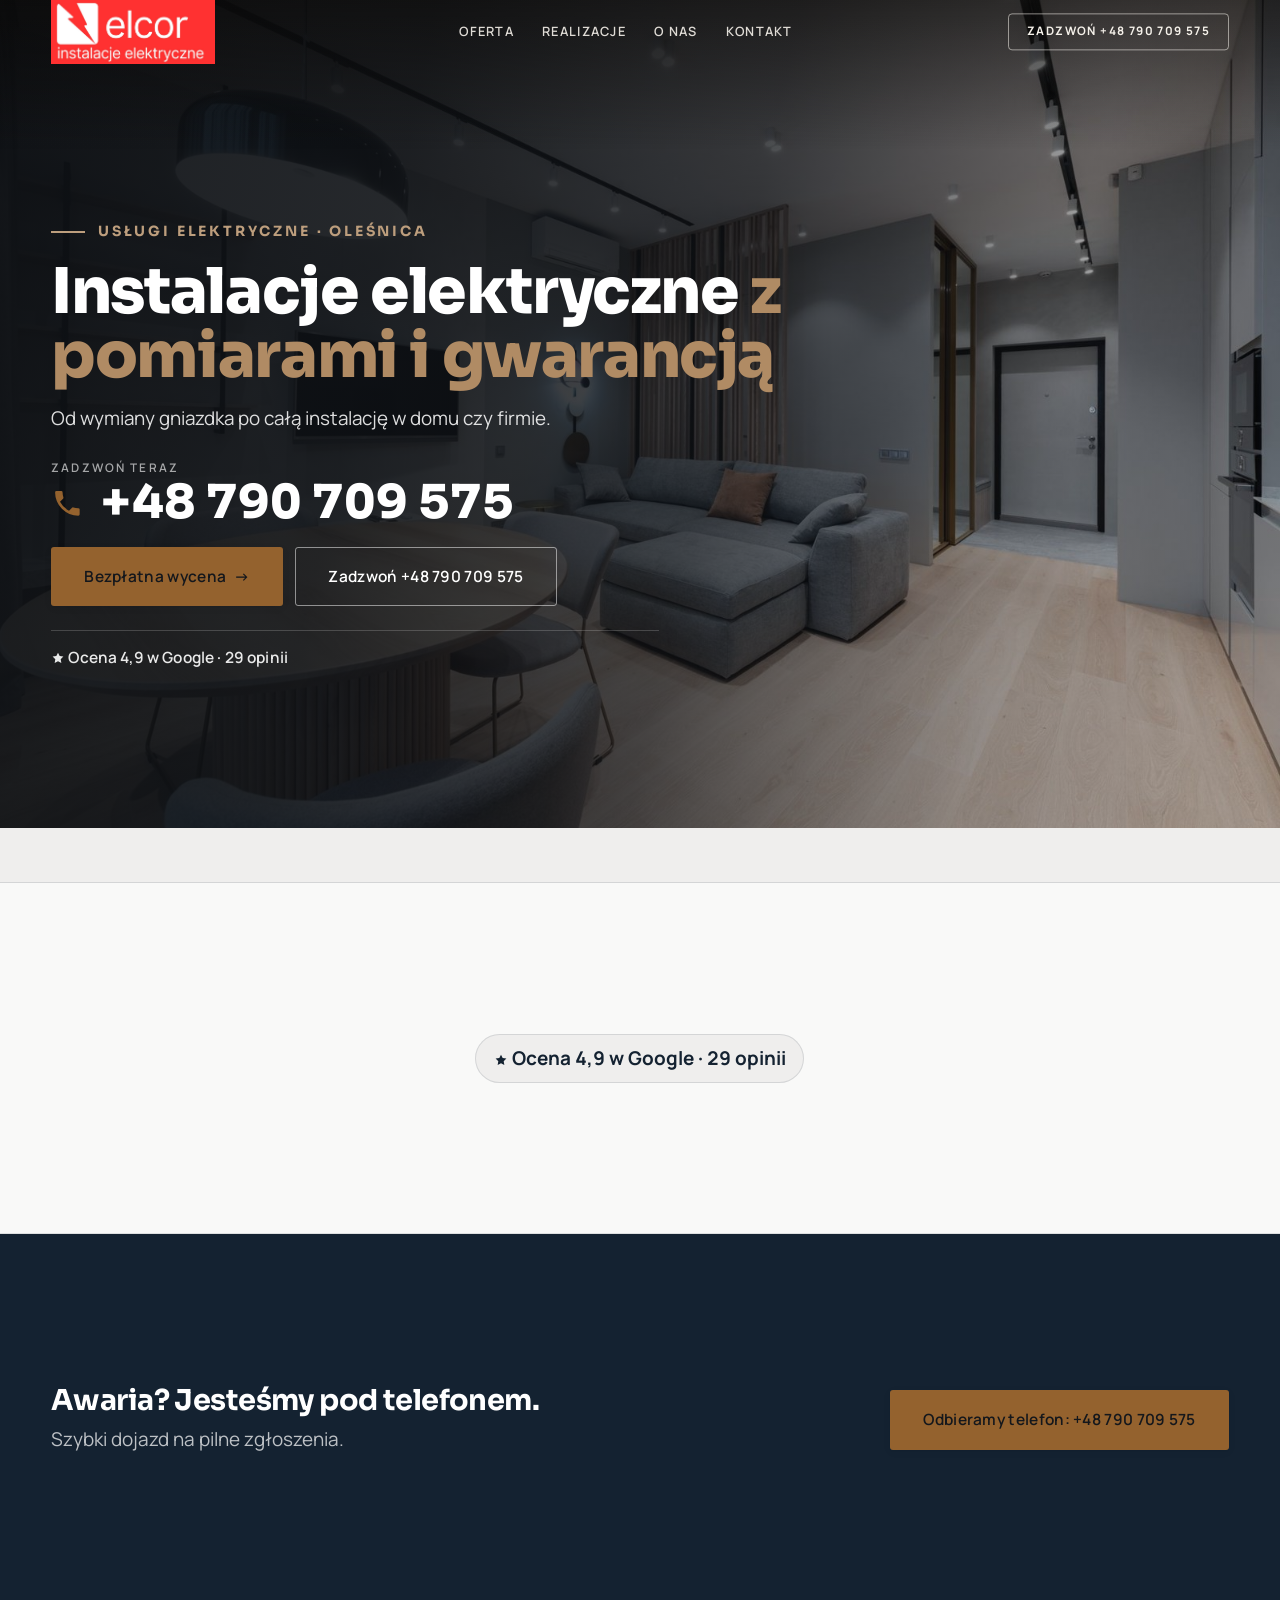
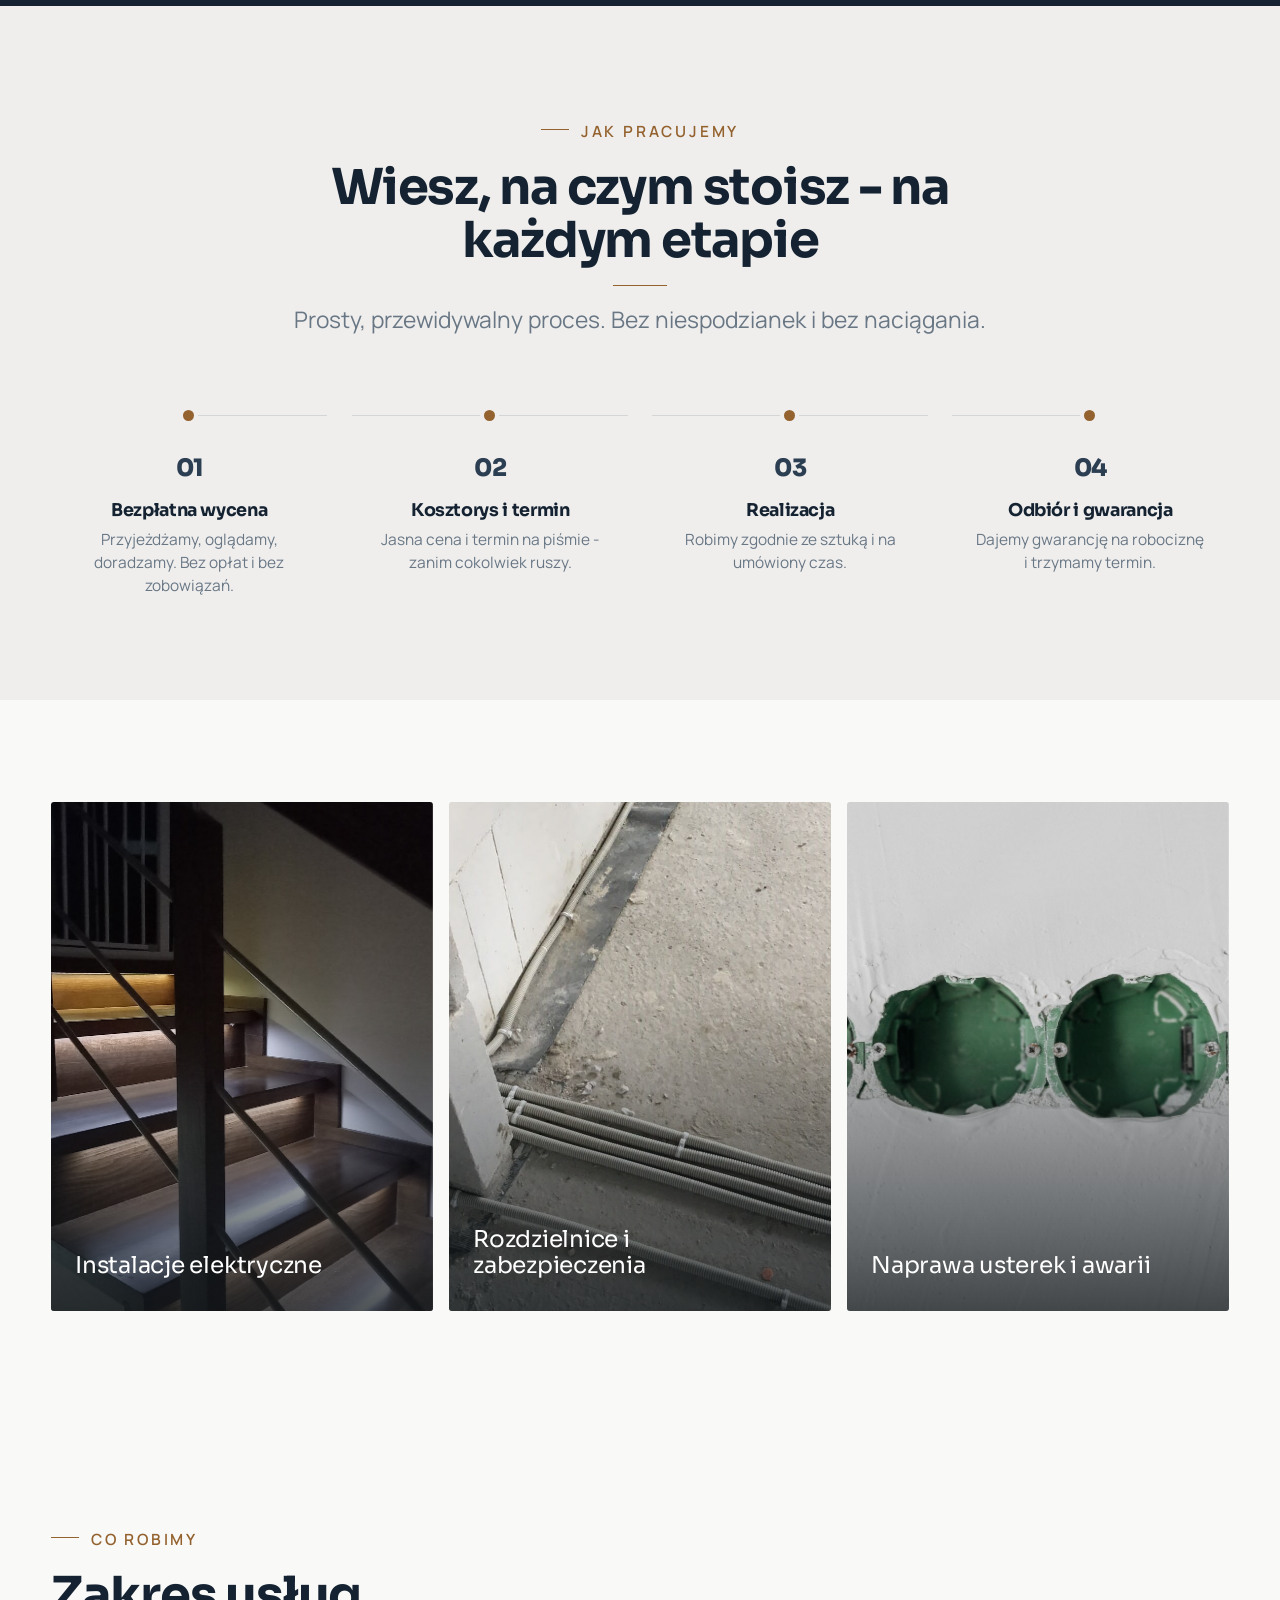
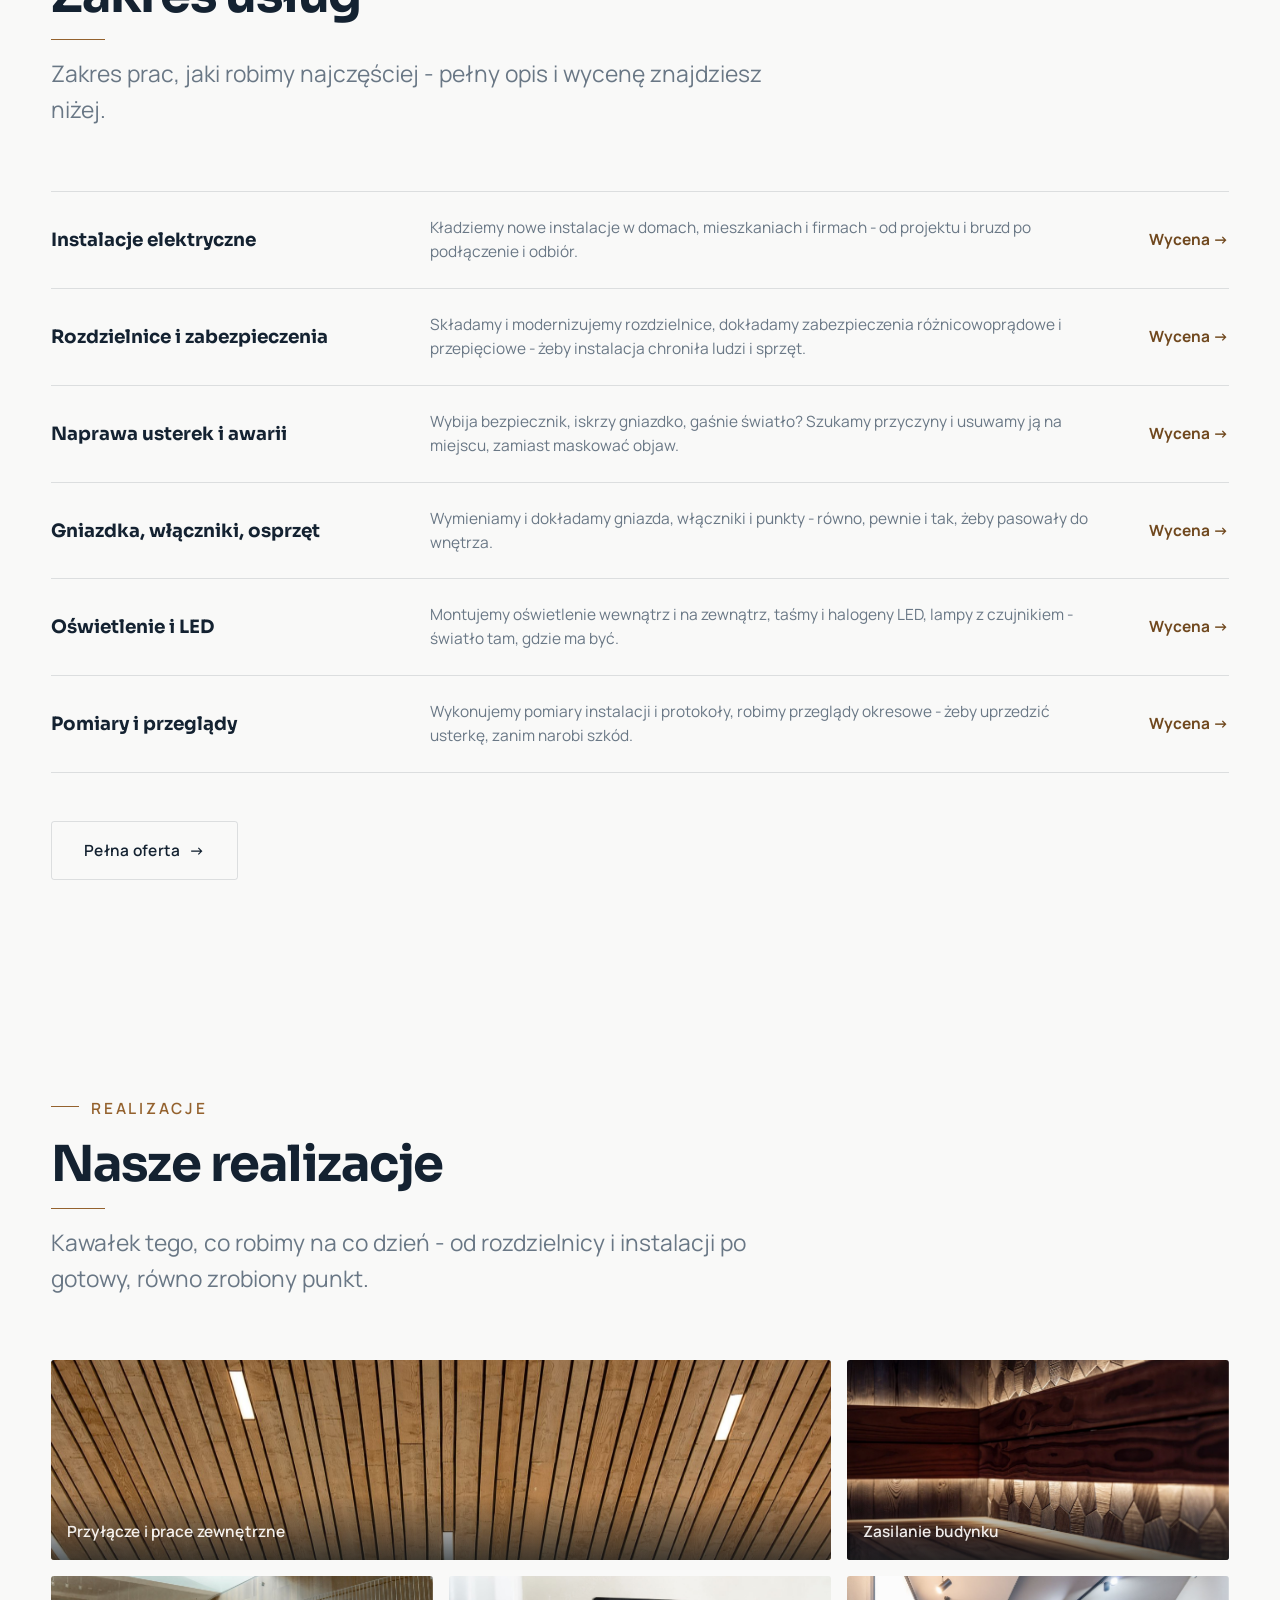
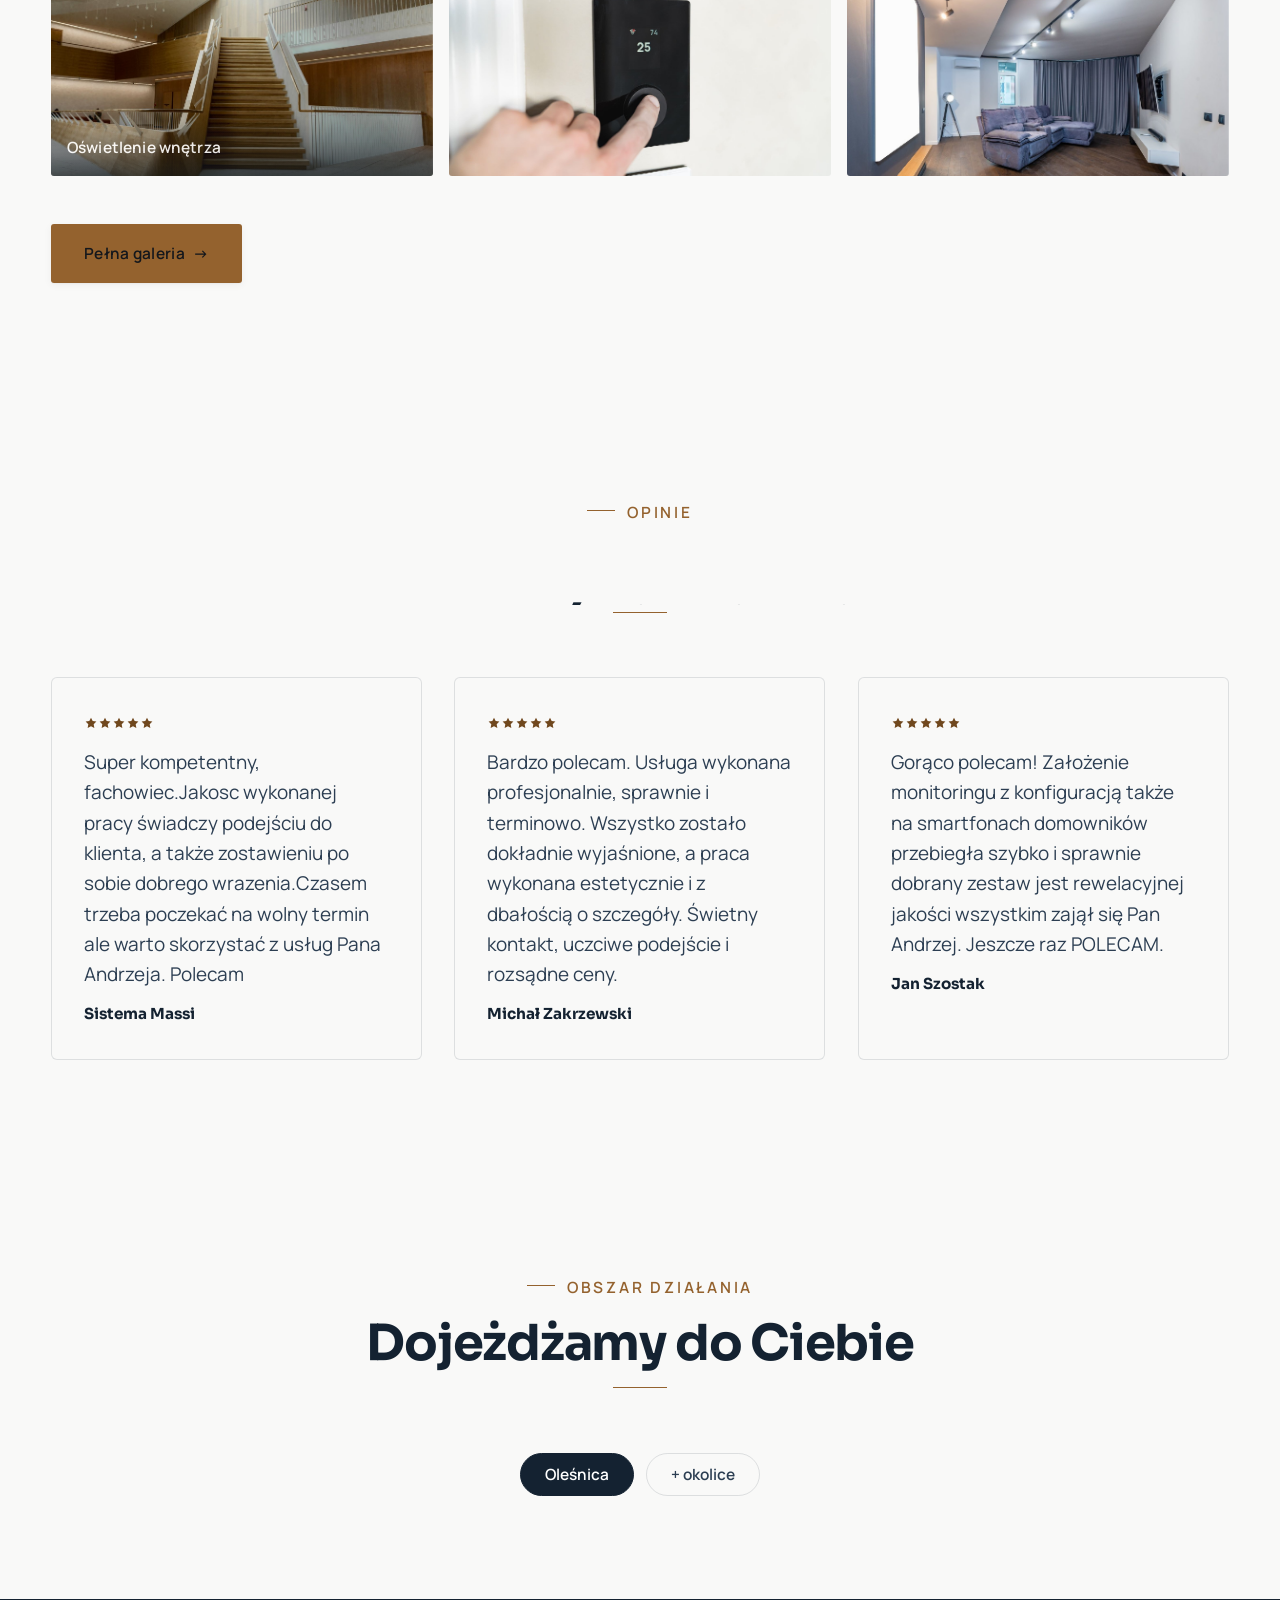
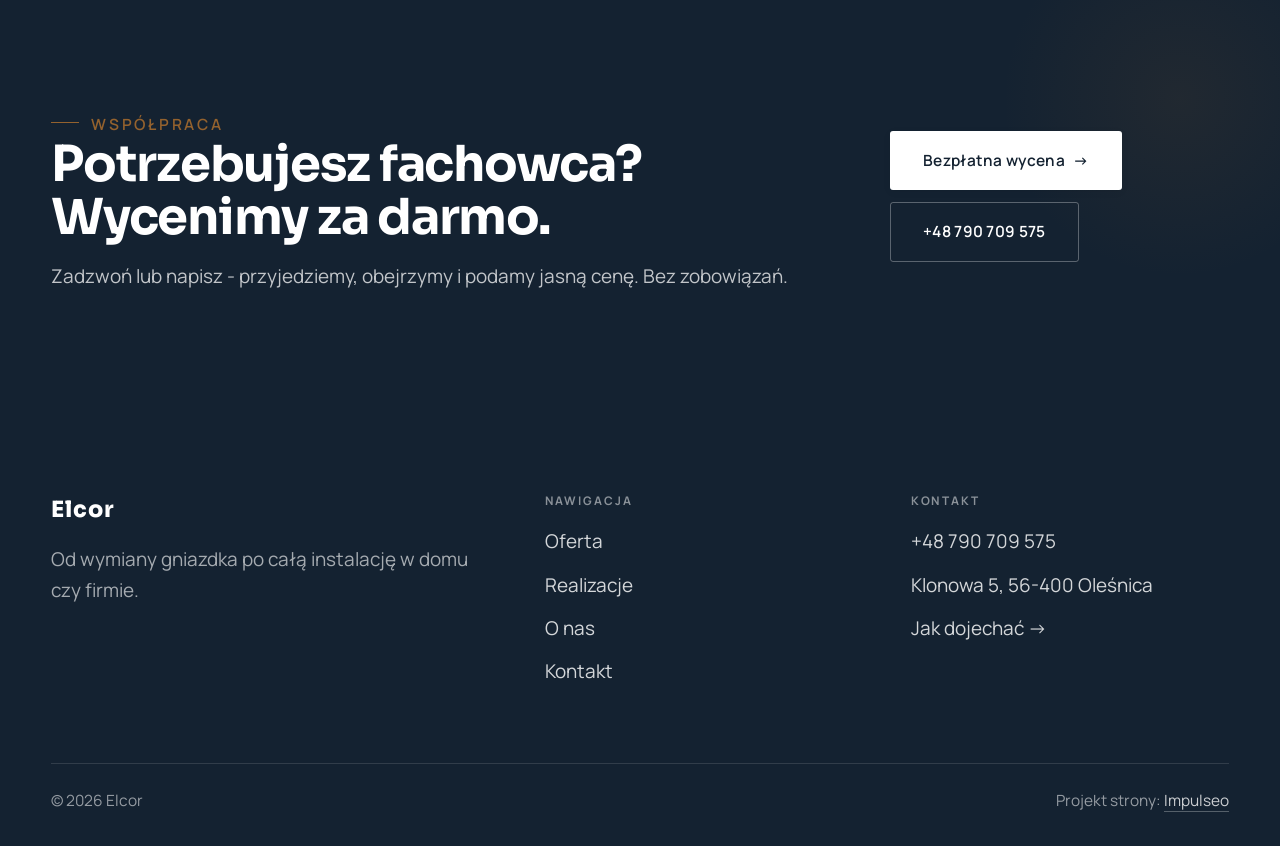
==== commit b12b8845: "Stopka: podpis Impulseo z linkiem + poprawka znikajacego napisu w naglowku" ====
--- a/index.html
+++ b/index.html
@@ -179,7 +179,7 @@
     </div>
     <div class="foot-bot">
       <span>© 2026 Elcor</span>
-      <span>Projekt strony: Krzysztof Brzeziński</span>
+      <span>Projekt strony: <a class="foot-credit" href="https://impulseo.pl" target="_blank" rel="noopener">Impulseo</a></span>
     </div>
   </div>
 </footer>
--- a/assets/styles.css
+++ b/assets/styles.css
@@ -1,7 +1,7 @@
 /* ============================================================
    STOLBASZ — premium, architektoniczny B2B fit-out
    Jasna paleta, zero brązu. System wg premium-web-craft.
-   Projekt strony: Krzysztof Brzeziński
+   Projekt strony: Impulseo (impulseo.pl)
    ============================================================ */
 
 :root{
@@ -989,3 +989,19 @@
 
 /* === auto-paleta ze zdjęć klienta (dopasowanie do estetyki socials) === */
 :root{--accent:#94622E;--accent-d:#70481E;--accent-soft:rgba(148,98,46,0.10);--paper:#F9F9F8;--paper-2:#EFEEED;--paper-3:#E8E7E5;}
+
+
+/* ====== IMPULSEO-FIX-20260731 ======================================================
+   1) PODPIS w stopce jest teraz linkiem do impulseo.pl - ma być widocznie klikalny.
+   2) ŻYWY NAGŁÓWEK: warstwa przenikających kadrów (.mt-hero-layer) miała z-index:1, więc
+      lądowała NAD przyciemnieniem hero, a w rodzinie „fachowcy" nawet nad panelem z tekstem
+      (.hf-panel nie miał własnego z-index). Efekt: przy zmianie zdjęcia napis znikał i wracał.
+      Teraz warstwa idzie tam, gdzie zdjęcie tła (z-index:-2), a treść nagłówka dostaje twardy
+      z-index:3. Zmieniają się WYŁĄCZNIE zdjęcia w tle - napis stoi nieruchomo.
+      (hero-cine celowo pominięte: tam img ma z-index:0 i układ był poprawny.) */
+.foot-bot a.foot-credit{color:rgba(255,255,255,.78);text-decoration:none;border-bottom:1px solid rgba(255,255,255,.28)}
+.foot-bot a.foot-credit:hover{color:#fff;border-bottom-color:#fff}
+.hero-fach > img.mt-hero-layer,.hero-gastro > img.mt-hero-layer,.hero-auto > img.mt-hero-layer,
+.hero-dom > img.mt-hero-layer,.hero-studio > img.mt-hero-layer{z-index:-2}
+.hf-panel,.hf-inner,.hd-panel,.hk-panel,.ha-inner,.hs-inner,.hg-inner{position:relative;z-index:3}
+/* ====== koniec IMPULSEO-FIX-20260731 ====== */
